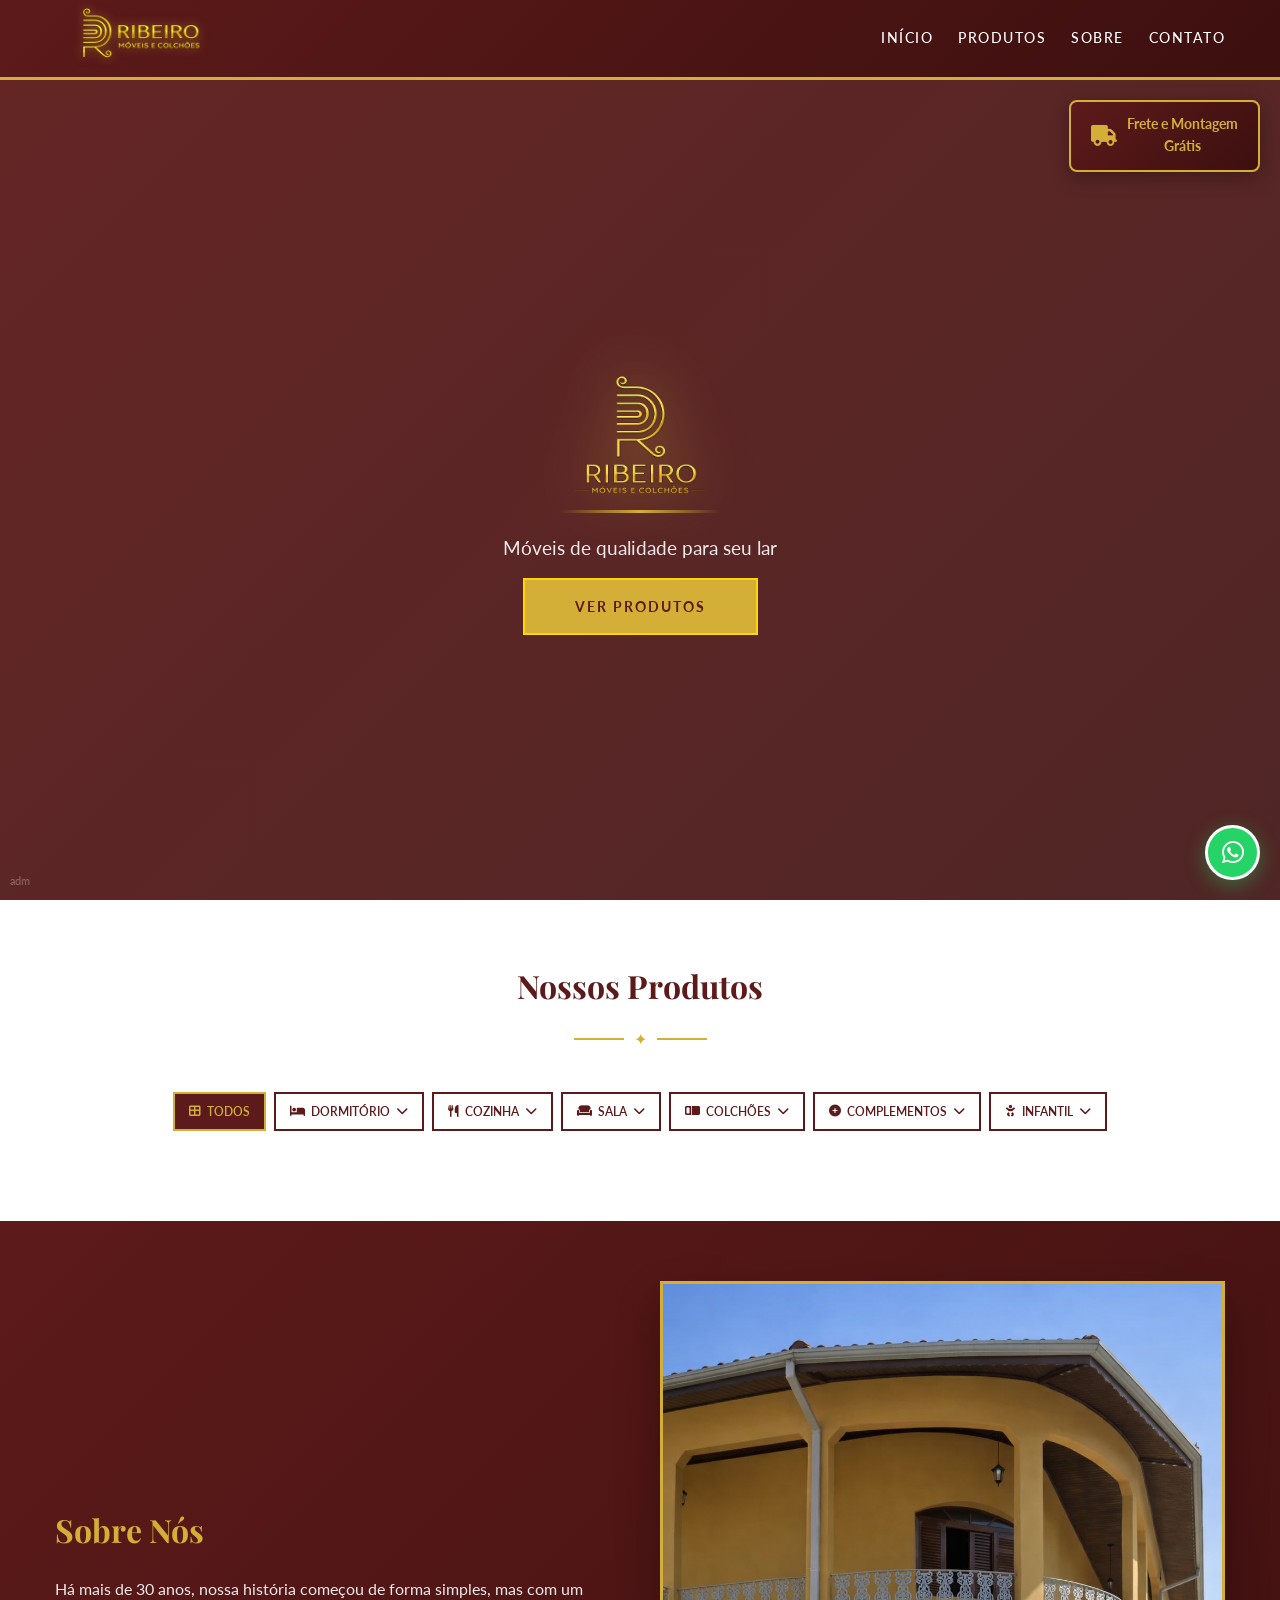
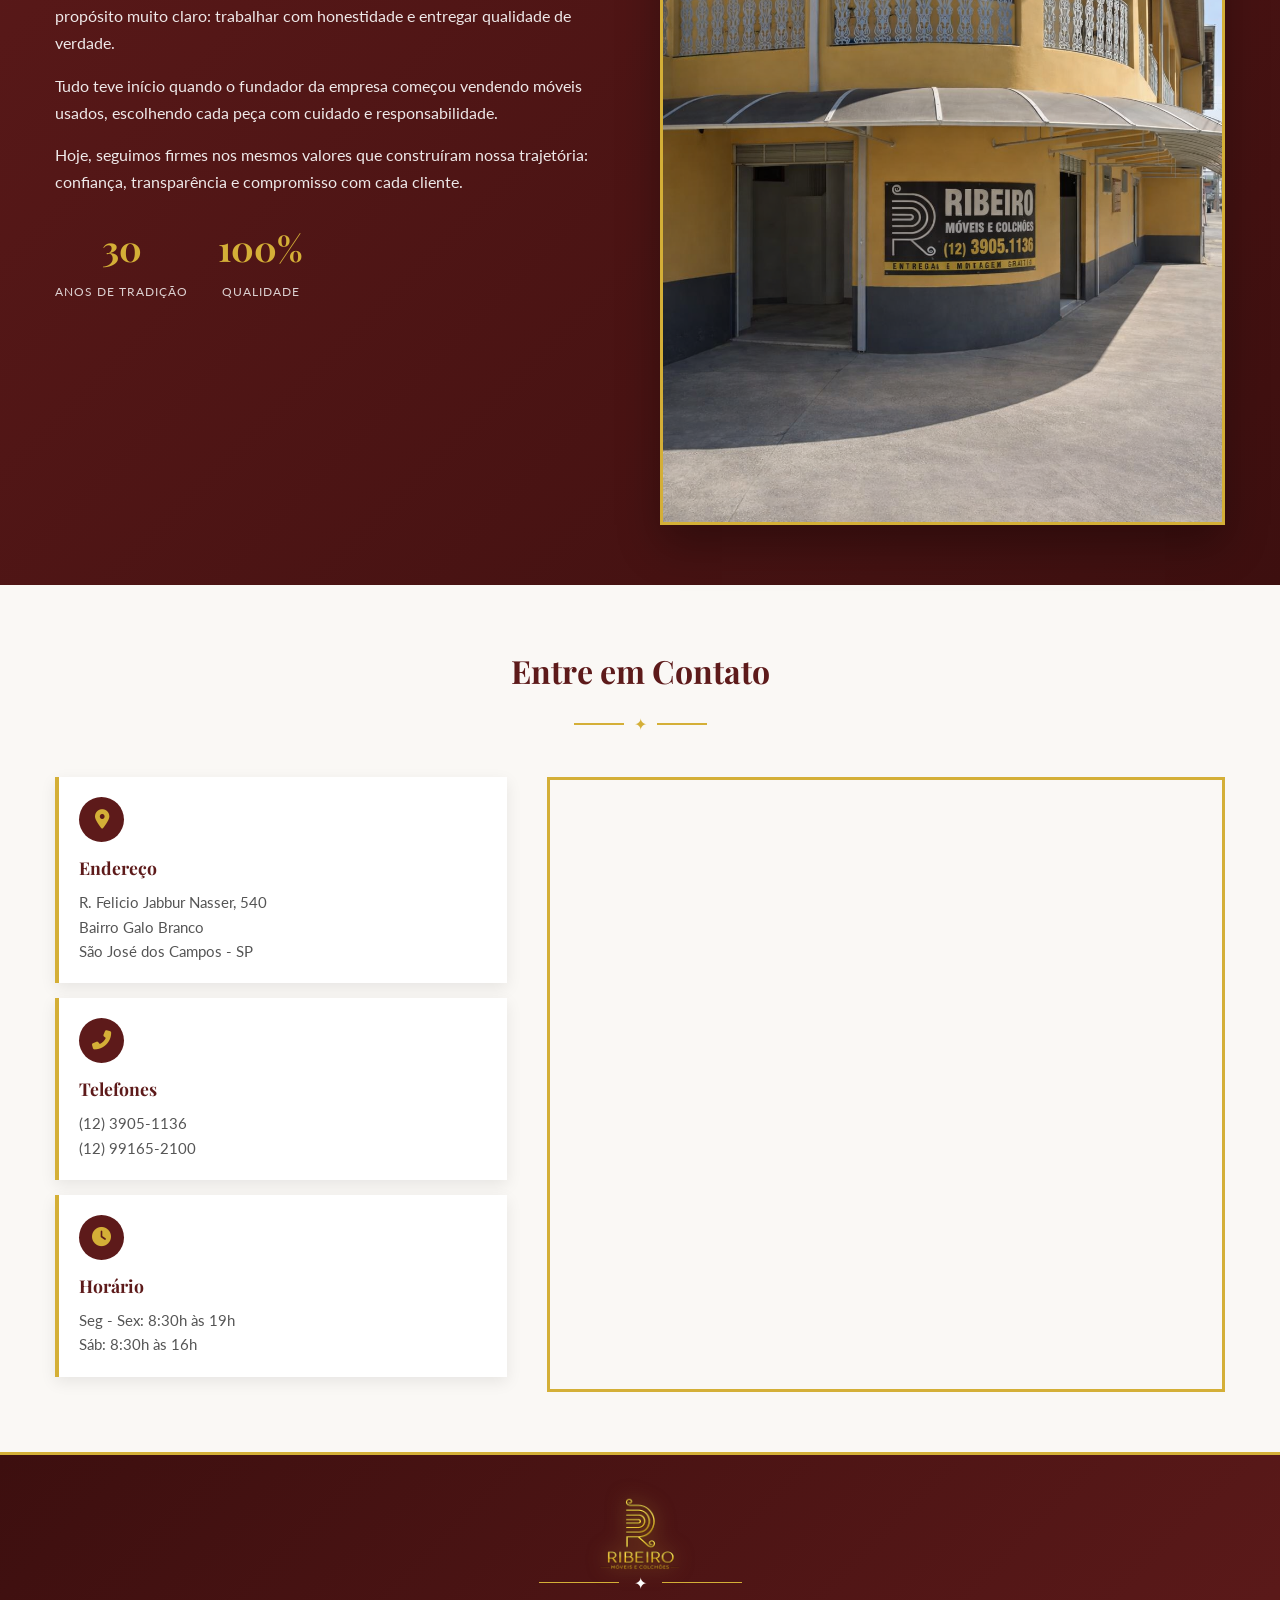
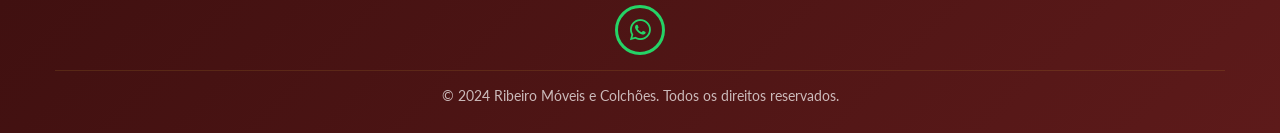
==== index.html @ 6a5523c1 "Update fmt.Println message from 'Hello' to 'Goodbye'" ====
<!DOCTYPE html>
<html lang="pt-BR">
<head>
    <meta charset="UTF-8">
    <meta name="viewport" content="width=device-width, initial-scale=1.0, maximum-scale=5.0">

    <title>Ribeiro Móveis e Colchões | São José dos Campos</title>

    <meta name="description" content="Móveis de qualidade para seu lar. Frete e montagem grátis em São José dos Campos. 30 anos de tradição.">
    <meta name="keywords" content="móveis, colchões, São José dos Campos, frete grátis">
    <meta name="author" content="Ribeiro Móveis">
    <meta name="robots" content="index, follow">

    <meta property="og:title" content="Ribeiro Móveis e Colchões">
    <meta property="og:description" content="Móveis de qualidade para seu lar. Frete e montagem grátis! 30 anos de tradição.">
    <meta property="og:image" content="https://ribeiro-moveis.vercel.app/imagens/logo-ribeiro.png">
    <meta property="og:image:width" content="1200">
    <meta property="og:image:height" content="630">
    <meta property="og:url" content="https://ribeiro-moveis.vercel.app/">
    <meta property="og:type" content="website">
    <meta property="og:locale" content="pt_BR">
    <meta property="og:site_name" content="Ribeiro Móveis e Colchões">

    <meta name="twitter:card" content="summary_large_image">
    <meta name="twitter:title" content="Ribeiro Móveis e Colchões">
    <meta name="twitter:description" content="Móveis de qualidade para seu lar. Frete e montagem grátis!">
    <meta name="twitter:image" content="https://ribeiro-moveis.vercel.app/imagens/logo-ribeiro.png">

    <meta name="apple-mobile-web-app-capable" content="yes">
    <meta name="apple-mobile-web-app-status-bar-style" content="black-translucent">
    <meta name="apple-mobile-web-app-title" content="Ribeiro Móveis">

    <link rel="icon" type="image/png" sizes="32x32" href="imagens/logo-header.png">
    <link rel="apple-touch-icon" sizes="180x180" href="imagens/logo-header.png">

    <link rel="canonical" href="https://ribeiro-moveis.vercel.app/">

    <link href="https://fonts.googleapis.com/css2?family=Playfair+Display:wght@400;600;700&family=Lato:wght@300;400;700&display=swap" rel="stylesheet">
    <link rel="stylesheet" href="https://cdnjs.cloudflare.com/ajax/libs/font-awesome/6.4.0/css/all.min.css">

    <script src="https://www.gstatic.com/firebasejs/9.22.0/firebase-app-compat.js"></script>
    <script src="https://www.gstatic.com/firebasejs/9.22.0/firebase-database-compat.js"></script>

    <style>
        :root {
            --vinho: #5D1A1A;
            --vinho-escuro: #3D0F0F;
            --dourado: #D4AF37;
            --dourado-claro: #FFD700;
            --branco: #FFFFFF;
            --creme: #FAF8F5;
        }

        * { margin: 0; padding: 0; box-sizing: border-box; }
        html { scroll-behavior: smooth; }

        body {
            font-family: 'Lato', sans-serif;
            background: var(--creme);
            color: #333;
            line-height: 1.6;
            min-height: 100vh;
            overflow-x: hidden;
            -webkit-font-smoothing: antialiased;
        }

        img { max-width: 100%; height: auto; display: block; }
        a { text-decoration: none; color: inherit; -webkit-tap-highlight-color: transparent; }
        button { font-family: inherit; cursor: pointer; -webkit-tap-highlight-color: transparent; }

        .container { max-width: 1200px; margin: 0 auto; padding: 0 15px; }

        .header {
            position: fixed;
            top: 0; left: 0; right: 0;
            background: linear-gradient(135deg, var(--vinho) 0%, var(--vinho-escuro) 100%);
            border-bottom: 3px solid var(--dourado);
            z-index: 1000;
            height: 80px;
        }

        .header .container {
            display: flex;
            justify-content: space-between;
            align-items: center;
            height: 100%;
        }

        .logo { display: flex; align-items: center; }

        .logo-header-img {
            height: 120px;
            width: auto;
            filter: drop-shadow(0 0 5px rgba(212, 175, 55, 0.5));
        }

        .nav { display: flex; gap: 25px; align-items: center; }

        .nav a {
            color: var(--branco);
            font-size: 0.85rem;
            letter-spacing: 1.5px;
            text-transform: uppercase;
            transition: all 0.3s;
            font-weight: 500;
        }

        .nav a:hover { color: var(--dourado); }

        .menu-mobile {
            display: none;
            background: transparent;
            border: 2px solid var(--dourado);
            color: var(--dourado);
            padding: 8px 12px;
            border-radius: 5px;
            font-size: 1.2rem;
            cursor: pointer;
        }

        main { padding-top: 80px; }

        .hero {
            min-height: calc(100vh - 80px);
            background: linear-gradient(135deg, rgba(93, 26, 26, 0.95), rgba(61, 15, 15, 0.9));
            display: flex;
            flex-direction: column;
            align-items: center;
            justify-content: center;
            text-align: center;
            padding: 40px 20px;
            position: relative;
        }

        .frete-badge {
            position: absolute;
            top: 20px; right: 20px;
            background: linear-gradient(135deg, var(--vinho), var(--vinho-escuro));
            color: var(--dourado);
            padding: 12px 20px;
            border-radius: 8px;
            font-weight: bold;
            font-size: 0.85rem;
            box-shadow: 0 5px 20px rgba(0,0,0,0.3);
            display: flex;
            align-items: center;
            gap: 10px;
            border: 2px solid var(--dourado);
            z-index: 10;
        }

        .frete-badge i { font-size: 1.3rem; }

        .hero-content {
            color: var(--branco);
            display: flex;
            flex-direction: column;
            align-items: center;
            max-width: 600px;
        }

        .hero-logo-wrap {
            width: 300px;
            max-width: 80vw;
            margin-bottom: -35px;
            animation: pulse 3s infinite;
        }

        .hero-logo-wrap img {
            width: 100%;
            filter: drop-shadow(0 0 30px rgba(212, 175, 55, 0.8));
        }

        @keyframes pulse {
            0%, 100% { transform: scale(1); }
            50% { transform: scale(1.02); }
        }

        .gold-line {
            width: 160px;
            height: 3px;
            background: linear-gradient(90deg, transparent, var(--dourado), transparent);
            margin: 0 auto 20px;
        }

        .hero-content p {
            font-size: 1.2rem;
            margin-bottom: 15px;
            opacity: 0.9;
        }

        .btn-primary {
            display: inline-block;
            padding: 15px 50px;
            background: var(--dourado);
            color: var(--vinho);
            font-weight: 700;
            letter-spacing: 2px;
            text-transform: uppercase;
            border: 2px solid var(--dourado-claro);
            transition: all 0.3s;
            font-size: 0.9rem;
        }

        .btn-primary:hover {
            transform: translateY(-3px);
            box-shadow: 0 10px 30px rgba(212, 175, 55, 0.4);
        }

        .produtos {
            padding: 60px 0;
            background: var(--branco);
            position: relative;
        }

        .section-header {
            text-align: center;
            margin-bottom: 40px;
        }

        .section-header h2 {
            font-family: 'Playfair Display', serif;
            font-size: 2rem;
            color: var(--vinho);
            margin-bottom: 15px;
        }

        .gold-divider {
            display: flex;
            align-items: center;
            justify-content: center;
            gap: 10px;
        }

        .gold-divider .line {
            width: 50px;
            height: 2px;
            background: var(--dourado);
        }

        .gold-divider span { color: var(--dourado); }

        .ambientes-menu {
            display: flex;
            justify-content: center;
            align-items: flex-start;
            gap: 8px;
            margin-bottom: 30px;
            flex-wrap: wrap;
            padding: 0 10px;
            position: relative;
        }

        .ambiente-item { 
            position: relative; 
        }

        .ambiente-btn {
            padding: 10px 14px;
            background: white;
            border: 2px solid var(--vinho);
            color: var(--vinho);
            cursor: pointer;
            transition: all 0.3s;
            text-transform: uppercase;
            font-size: 0.75rem;
            display: flex;
            align-items: center;
            gap: 6px;
            white-space: nowrap;
            font-weight: 600;
        }

        .ambiente-btn:hover, .ambiente-btn.active {
            background: var(--vinho);
            color: var(--dourado);
            border-color: var(--dourado);
        }

        .subcategorias-dropdown {
            display: none;
            position: absolute;
            top: 100%; 
            left: 0;
            background: white;
            border: 2px solid var(--dourado);
            border-top: none;
            min-width: 180px;
            z-index: 9999;
            box-shadow: 0 10px 30px rgba(0,0,0,0.3);
        }

        .ambiente-item:hover .subcategorias-dropdown { display: block; }

        .subcategoria-item {
            padding: 12px 16px;
            cursor: pointer;
            transition: all 0.3s;
            border-bottom: 1px solid #eee;
            font-size: 0.85rem;
            background: white;
        }

        .subcategoria-item:hover {
            background: var(--creme);
            color: var(--vinho);
            padding-left: 20px;
        }

        .produtos-grid {
            display: grid;
            grid-template-columns: repeat(auto-fill, minmax(260px, 1fr));
            gap: 25px;
            padding: 0 15px;
        }

        .produto-card {
            background: var(--branco);
            border: 1px solid #eee;
            overflow: hidden;
            transition: all 0.3s;
            cursor: pointer;
            box-shadow: 0 2px 10px rgba(0,0,0,0.05);
        }

        .produto-card:hover {
            transform: translateY(-5px);
            box-shadow: 0 15px 30px rgba(0,0,0,0.1);
        }

        .produto-image {
            position: relative;
            height: 220px;
            overflow: hidden;
            background-color: #f5f5f5;
        }

        .produto-image img {
            width: 100%;
            height: 100%;
            object-fit: contain;
        }

        .produto-info { padding: 20px; }

        .produto-info h3 {
            font-family: 'Playfair Display', serif;
            font-size: 1.1rem;
            color: var(--vinho);
            margin-bottom: 8px;
            white-space: nowrap;
            overflow: hidden;
            text-overflow: ellipsis;
        }

        .produto-price {
            font-size: 1.3rem;
            color: var(--dourado);
            font-weight: 700;
            margin-bottom: 12px;
        }

        /* CORREÇÃO: Bolinhas de cor com borda preta fina */
        .produto-colors {
            display: flex;
            gap: 6px;
            margin-bottom: 15px;
        }

        .color-dot {
            width: 18px;
            height: 18px;
            border-radius: 50%;
            /* Borda preta fina sempre visível */
            border: 1px solid #333;
            box-shadow: 0 0 0 1px rgba(0,0,0,0.1), inset 0 0 0 1px rgba(255,255,255,0.3);
            cursor: pointer;
            transition: all 0.3s;
        }

        .color-dot:hover {
            transform: scale(1.2);
        }

        .produto-btn {
            width: 100%;
            padding: 12px;
            background: var(--vinho);
            color: var(--branco);
            border: none;
            cursor: pointer;
            transition: all 0.3s;
            text-transform: uppercase;
            letter-spacing: 1px;
            font-size: 0.8rem;
            font-weight: 600;
        }

        .produto-btn:hover {
            background: var(--vinho-escuro);
            color: var(--dourado);
        }

        .loading-overlay {
            position: fixed;
            top: 0; left: 0;
            width: 100%; height: 100%;
            background: rgba(93, 26, 26, 0.95);
            z-index: 99999;
            display: none;
            flex-direction: column;
            align-items: center;
            justify-content: center;
            color: var(--dourado);
        }

        .loading-overlay.active { display: flex; }

        .loading-spinner {
            width: 50px;
            height: 50px;
            border: 4px solid var(--dourado);
            border-top: 4px solid transparent;
            border-radius: 50%;
            animation: spin 1s linear infinite;
            margin-bottom: 20px;
        }

        @keyframes spin {
            0% { transform: rotate(0deg); }
            100% { transform: rotate(360deg); }
        }

        .sobre {
            padding: 60px 0;
            background: linear-gradient(135deg, var(--vinho), var(--vinho-escuro));
            color: var(--branco);
        }

        .sobre-content {
            display: grid;
            grid-template-columns: 1fr 1fr;
            gap: 40px;
            align-items: center;
        }

        .sobre-text h2 {
            font-family: 'Playfair Display', serif;
            font-size: 2rem;
            color: var(--dourado);
            margin-bottom: 20px;
        }

        .sobre-text p {
            font-size: 1rem;
            margin-bottom: 15px;
            opacity: 0.9;
            line-height: 1.7;
        }

        .sobre-stats {
            display: flex;
            gap: 30px;
            margin-top: 25px;
        }

        .stat { text-align: center; }

        .stat-num {
            font-family: 'Playfair Display', serif;
            font-size: 2.2rem;
            color: var(--dourado);
            font-weight: 700;
            display: block;
        }

        .stat-label {
            font-size: 0.75rem;
            text-transform: uppercase;
            opacity: 0.8;
            letter-spacing: 1px;
        }

        .sobre-image img {
            width: 100%;
            border: 3px solid var(--dourado);
            box-shadow: 0 20px 40px rgba(0,0,0,0.3);
        }

        .contato {
            padding: 60px 0;
            background: var(--creme);
        }

        .contato-grid {
            display: grid;
            grid-template-columns: 1fr 1.5fr;
            gap: 40px;
            margin-top: 30px;
        }

        .info-card {
            background: var(--branco);
            padding: 20px;
            margin-bottom: 15px;
            border-left: 4px solid var(--dourado);
            box-shadow: 0 5px 15px rgba(0,0,0,0.08);
        }

        .info-icon {
            width: 45px;
            height: 45px;
            background: var(--vinho);
            color: var(--dourado);
            display: flex;
            align-items: center;
            justify-content: center;
            font-size: 1.2rem;
            margin-bottom: 12px;
            border-radius: 50%;
        }

        .info-card h3 {
            font-family: 'Playfair Display', serif;
            color: var(--vinho);
            margin-bottom: 8px;
            font-size: 1.1rem;
        }

        .info-card p {
            font-size: 0.95rem;
            color: #555;
            line-height: 1.6;
        }

        .contato-map {
            height: 100%;
            min-height: 350px;
            border: 3px solid var(--dourado);
        }

        .contato-map iframe {
            width: 100%;
            height: 100%;
            border: 0;
        }

        .footer {
            background: linear-gradient(135deg, var(--vinho-escuro), var(--vinho));
            color: var(--branco);
            padding: 25px 0;
            border-top: 3px solid var(--dourado);
        }

        .footer-content {
            display: flex;
            flex-direction: column;
            align-items: center;
            margin-bottom: 15px;
        }

        .footer-logo {
            width: 180px;
            margin-bottom: -30px;
        }

        .footer-logo img {
            width: 100%;
            filter: drop-shadow(0 0 10px rgba(212, 175, 55, 0.5));
        }

        .footer-divider {
            display: flex;
            align-items: center;
            gap: 15px;
            margin-bottom: 10px;
        }

        .footer-divider .line {
            width: 80px;
            height: 1px;
            background: var(--dourado);
        }

        .footer-social { display: flex; gap: 12px; }

        .social-btn {
            width: 50px;
            height: 50px;
            background: transparent;
            border: 3px solid #25D366;
            color: #25D366;
            display: flex;
            align-items: center;
            justify-content: center;
            font-size: 1.5rem;
            transition: all 0.3s;
            border-radius: 50%;
        }

        .social-btn:hover {
            background: #25D366;
            color: var(--branco);
            transform: scale(1.1);
        }

        .footer-bottom {
            text-align: center;
            padding-top: 15px;
            border-top: 1px solid rgba(212, 175, 55, 0.2);
            opacity: 0.7;
            font-size: 0.85rem;
        }

        .admin-link-sutil {
            position: fixed;
            bottom: 10px;
            left: 10px;
            color: rgba(255, 255, 255, 0.3);
            text-decoration: none;
            font-size: 0.7rem;
            z-index: 100;
        }

        .modal {
            display: none;
            position: fixed;
            top: 0; left: 0;
            width: 100%; height: 100%;
            background: rgba(61, 15, 15, 0.95);
            z-index: 2000;
            overflow-y: auto;
            -webkit-overflow-scrolling: touch;
        }

        .modal.active { display: block; }

        .modal-content {
            background: var(--branco);
            max-width: 900px;
            margin: 20px auto;
            position: relative;
            border: 3px solid var(--dourado);
        }

        .modal-close {
            position: absolute;
            top: 10px; right: 10px;
            background: var(--dourado);
            border: none;
            width: 40px;
            height: 40px;
            border-radius: 50%;
            color: var(--vinho);
            font-size: 1.2rem;
            cursor: pointer;
            z-index: 10;
            display: flex;
            align-items: center;
            justify-content: center;
        }

        .modal-body { display: grid; grid-template-columns: 1fr 1fr; }

        .modal-gallery {
            background: var(--creme);
            padding: 25px;
        }

        .gallery-main {
            position: relative;
            height: 300px;
            display: flex;
            align-items: center;
            justify-content: center;
            background: white;
        }

        .gallery-main img {
            max-width: 100%;
            max-height: 100%;
            object-fit: contain;
        }

        .gallery-nav {
            position: absolute;
            top: 50%;
            transform: translateY(-50%);
            background: var(--vinho);
            color: var(--dourado);
            border: 2px solid var(--dourado);
            width: 40px;
            height: 40px;
            border-radius: 50%;
            cursor: pointer;
            font-size: 1rem;
            display: flex;
            align-items: center;
            justify-content: center;
        }

        .gallery-nav.prev { left: 10px; }
        .gallery-nav.next { right: 10px; }

        .gallery-thumbs {
            display: flex;
            gap: 10px;
            justify-content: center;
            margin-top: 15px;
            flex-wrap: wrap;
        }

        .gallery-thumbs img {
            width: 60px;
            height: 60px;
            object-fit: cover;
            cursor: pointer;
            border: 2px solid transparent;
        }

        .gallery-thumbs img.active { border-color: var(--dourado); }

        .modal-info { padding: 25px; }

        .modal-info h2 {
            font-family: 'Playfair Display', serif;
            color: var(--vinho);
            font-size: 1.4rem;
            margin-bottom: 10px;
        }

        .disponibilidade-modal {
            display: inline-block;
            padding: 6px 12px;
            border-radius: 4px;
            font-weight: bold;
            font-size: 0.8rem;
            border: 2px solid var(--dourado);
            background: var(--vinho);
            color: var(--dourado);
            margin-bottom: 10px;
        }

        .gold-line-small {
            width: 40px;
            height: 3px;
            background: var(--dourado);
            margin-bottom: 15px;
        }

        .modal-price {
            font-size: 1.6rem;
            color: var(--dourado);
            font-weight: 700;
            margin-bottom: 15px;
        }

        .dimensoes-compactas {
            background: #f8f9fa;
            padding: 15px;
            border-radius: 8px;
            margin-bottom: 15px;
            border: 2px solid var(--dourado);
        }

        .dimensoes-compactas h4 {
            color: var(--vinho);
            margin-bottom: 10px;
            font-family: 'Playfair Display', serif;
            font-size: 0.9rem;
        }

        .dimensoes-row {
            display: flex;
            gap: 15px;
            flex-wrap: wrap;
        }

        .dimensao-item-compacta {
            display: flex;
            align-items: center;
            gap: 8px;
            flex: 1;
            min-width: 100px;
        }

        .dimensao-item-compacta i {
            color: var(--dourado);
            font-size: 0.9rem;
        }

        .dimensao-item-compacta .label {
            font-weight: bold;
            color: var(--vinho);
            font-size: 0.8rem;
        }

        /* CORREÇÃO: Cores no modal também com borda */
        .color-options {
            display: flex;
            gap: 8px;
            flex-wrap: wrap;
        }

        .color-option {
            padding: 8px 14px;
            border: 2px solid var(--vinho);
            background: transparent;
            color: var(--vinho);
            cursor: pointer;
            font-size: 0.85rem;
            transition: all 0.3s;
        }

        .color-option:hover, .color-option.active {
            background: var(--vinho);
            color: var(--dourado);
        }

        .btn-whatsapp {
            margin-top: 15px;
            padding: 15px;
            background: #25D366;
            color: var(--branco);
            border: none;
            width: 100%;
            font-size: 1rem;
            font-weight: 700;
            cursor: pointer;
            text-transform: uppercase;
        }

        .whatsapp-float {
            position: fixed;
            bottom: 20px;
            right: 20px;
            width: 55px;
            height: 55px;
            background: #25D366;
            color: var(--branco);
            border-radius: 50%;
            display: flex;
            align-items: center;
            justify-content: center;
            font-size: 1.6rem;
            box-shadow: 0 5px 20px rgba(37, 211, 102, 0.4);
            border: 3px solid var(--branco);
            z-index: 999;
        }

        @media (max-width: 768px) {
            .header { height: 70px; }
            .logo-header-img { height: 90px; }
            main { padding-top: 70px; }

            .nav { 
                display: none; 
                position: fixed;
                top: 70px;
                left: 0; right: 0;
                background: var(--vinho);
                flex-direction: column;
                padding: 20px;
                border-top: 2px solid var(--dourado);
                gap: 15px;
                z-index: 999;
            }

            .nav.active { display: flex; }
            .menu-mobile { display: block; }

            .hero {
                min-height: calc(100vh - 70px);
                padding: 30px 15px;
            }

            .frete-badge { 
                position: absolute; 
                top: 15px; right: 15px; 
                font-size: 0.75rem;
                padding: 10px 15px;
            }

            .hero-logo-wrap { 
                width: 220px; 
                margin-top: 40px;
            }

            .gold-line {
                width: 100px;
                margin-bottom: 15px;
            }

            .produtos { padding: 40px 0; }
            .section-header h2 { font-size: 1.6rem; }
            .ambientes-menu { gap: 6px; }
            .ambiente-btn { padding: 8px 12px; font-size: 0.7rem; }

            .subcategorias-dropdown {
                position: fixed !important;
                left: 50% !important;
                top: 50% !important;
                transform: translate(-50%, -50%) !important;
                width: 90% !important;
                max-width: 280px !important;
                max-height: 60vh !important;
                overflow-y: auto !important;
                z-index: 999999 !important;
                background: white !important;
                border: 3px solid var(--dourado) !important;
                box-shadow: 0 20px 50px rgba(0,0,0,0.5) !important;
                display: none;
            }

            .ambiente-item.active .subcategorias-dropdown {
                display: block !important;
            }

            .produtos-grid {
                grid-template-columns: repeat(2, 1fr);
                gap: 15px;
            }

            .produto-image { height: 160px; }
            .sobre-content { grid-template-columns: 1fr; gap: 30px; }
            .contato-grid { grid-template-columns: 1fr; gap: 25px; }
            .contato-map { min-height: 250px; order: -1; }

            .modal {
                padding: 0;
                background: rgba(61, 15, 15, 1);
            }

            .modal-content {
                margin: 0;
                min-height: 100vh;
                border: none;
                border-top: 3px solid var(--dourado);
                border-bottom: 3px solid var(--dourado);
            }

            .modal-body { 
                grid-template-columns: 1fr; 
            }

            .modal-gallery {
                padding: 15px;
                padding-top: 60px;
            }

            .gallery-main { height: 250px; }

            .modal-info { 
                padding: 20px; 
                padding-bottom: 100px;
            }

            .dimensoes-row { 
                flex-direction: column; 
                gap: 8px; 
            }

            .dimensao-item-compacta {
                min-width: 100%;
                padding: 5px 0;
            }
        }

        @media (max-width: 480px) {
            .produtos-grid { grid-template-columns: 1fr; }
            .hero-logo-wrap { width: 180px; }
        }
    </style>
<base target="_blank">
<base target="_blank">
</head>
<body>
    <!-- Loading -->
    <div id="loadingOverlay" class="loading-overlay">
        <div class="loading-spinner"></div>
        <p>Carregando produtos...</p>
    </div>

    <!-- Header -->
    <header class="header">
        <div class="container">
            <a href="#" class="logo" onclick="window.scrollTo(0,0); return false;">
                <img src="imagens/logo-header.png" alt="Ribeiro Móveis" class="logo-header-img" onerror="this.style.display='none'">
            </a>

            <nav class="nav" id="mainNav">
                <a href="#inicio" onclick="closeMenu()">Início</a>
                <a href="#produtos" onclick="closeMenu()">Produtos</a>
                <a href="#sobre" onclick="closeMenu()">Sobre</a>
                <a href="#contato" onclick="closeMenu()">Contato</a>
            </nav>

            <button class="menu-mobile" onclick="toggleMenu()">
                <i class="fas fa-bars"></i>
            </button>
        </div>
    </header>

    <main>
        <section id="inicio" class="hero">
            <div class="frete-badge">
                <i class="fas fa-truck"></i>
                <span>Frete e Montagem<br>Grátis</span>
            </div>

            <div class="hero-content">
                <div class="hero-logo-wrap">
                    <img src="imagens/logo-ribeiro.png" alt="Ribeiro Móveis e Colchões" onerror="this.parentElement.innerHTML='<h1 style=font-size:2rem;color:var(--dourado);font-family:Playfair Display>RIBEIRO</h1>'">
                </div>
                <div class="gold-line"></div>
                <p>Móveis de qualidade para seu lar</p>
                <a href="#produtos" class="btn-primary">Ver Produtos</a>
            </div>
        </section>

        <section id="produtos" class="produtos">
            <div class="container">
                <div class="section-header">
                    <h2>Nossos Produtos</h2>
                    <div class="gold-divider">
                        <div class="line"></div>
                        <span>✦</span>
                        <div class="line"></div>
                    </div>
                </div>

                <div class="ambientes-menu">
                    <button class="ambiente-btn active" onclick="filtrarProdutos('todos')">
                        <i class="fas fa-th-large"></i> Todos
                    </button>

                    <div class="ambiente-item" onclick="toggleDropdownMobile(this)">
                        <button class="ambiente-btn" onclick="event.stopPropagation(); filtrarProdutos('dormitorio')">
                            <i class="fas fa-bed"></i> Dormitório <i class="fas fa-chevron-down"></i>
                        </button>
                        <div class="subcategorias-dropdown">
                            <div class="subcategoria-item" onclick="event.stopPropagation(); filtrarSubcategoria('dormitorio', 'Box')">Box</div>
                            <div class="subcategoria-item" onclick="event.stopPropagation(); filtrarSubcategoria('dormitorio', 'Box Baú')">Box Baú</div>
                            <div class="subcategoria-item" onclick="event.stopPropagation(); filtrarSubcategoria('dormitorio', 'Cabeceira')">Cabeceira</div>
                            <div class="subcategoria-item" onclick="event.stopPropagation(); filtrarSubcategoria('dormitorio', 'Cama')">Cama</div>
                            <div class="subcategoria-item" onclick="event.stopPropagation(); filtrarSubcategoria('dormitorio', 'Colchão')">Colchão</div>
                            <div class="subcategoria-item" onclick="event.stopPropagation(); filtrarSubcategoria('dormitorio', 'Cômoda')">Cômoda</div>
                            <div class="subcategoria-item" onclick="event.stopPropagation(); filtrarSubcategoria('dormitorio', 'Guarda-Roupa')">Guarda-Roupa</div>
                            <div class="subcategoria-item" onclick="event.stopPropagation(); filtrarSubcategoria('dormitorio', 'Mesa de Cabeceira')">Mesa de Cabeceira</div>
                            <div class="subcategoria-item" onclick="event.stopPropagation(); filtrarSubcategoria('dormitorio', 'Recamier')">Recamier</div>
                        </div>
                    </div>

                    <div class="ambiente-item" onclick="toggleDropdownMobile(this)">
                        <button class="ambiente-btn" onclick="event.stopPropagation(); filtrarProdutos('cozinha')">
                            <i class="fas fa-utensils"></i> Cozinha <i class="fas fa-chevron-down"></i>
                        </button>
                        <div class="subcategorias-dropdown">
                            <div class="subcategoria-item" onclick="event.stopPropagation(); filtrarSubcategoria('cozinha', 'Armário')">Armário</div>
                            <div class="subcategoria-item" onclick="event.stopPropagation(); filtrarSubcategoria('cozinha', 'Cadeira')">Cadeira</div>
                            <div class="subcategoria-item" onclick="event.stopPropagation(); filtrarSubcategoria('cozinha', 'Conj. Mesa de Jantar')">Conj. Mesa de Jantar</div>
                            <div class="subcategoria-item" onclick="event.stopPropagation(); filtrarSubcategoria('cozinha', 'Mesa')">Mesa</div>
                        </div>
                    </div>

                    <div class="ambiente-item" onclick="toggleDropdownMobile(this)">
                        <button class="ambiente-btn" onclick="event.stopPropagation(); filtrarProdutos('sala')">
                            <i class="fas fa-couch"></i> Sala <i class="fas fa-chevron-down"></i>
                        </button>
                        <div class="subcategorias-dropdown">
                            <div class="subcategoria-item" onclick="event.stopPropagation(); filtrarSubcategoria('sala', 'Aparador')">Aparador</div>
                            <div class="subcategoria-item" onclick="event.stopPropagation(); filtrarSubcategoria('sala', 'Buffet')">Buffet</div>
                            <div class="subcategoria-item" onclick="event.stopPropagation(); filtrarSubcategoria('sala', 'Cristaleira')">Cristaleira</div>
                            <div class="subcategoria-item" onclick="event.stopPropagation(); filtrarSubcategoria('sala', 'Home')">Home</div>
                            <div class="subcategoria-item" onclick="event.stopPropagation(); filtrarSubcategoria('sala', 'Mesa de Centro')">Mesa de Centro</div>
                            <div class="subcategoria-item" onclick="event.stopPropagation(); filtrarSubcategoria('sala', 'Painel')">Painel</div>
                            <div class="subcategoria-item" onclick="event.stopPropagation(); filtrarSubcategoria('sala', 'Poltrona')">Poltrona</div>
                            <div class="subcategoria-item" onclick="event.stopPropagation(); filtrarSubcategoria('sala', 'Rack')">Rack</div>
                            <div class="subcategoria-item" onclick="event.stopPropagation(); filtrarSubcategoria('sala', 'Sofá')">Sofá</div>
                        </div>
                    </div>

                    <div class="ambiente-item" onclick="toggleDropdownMobile(this)">
                        <button class="ambiente-btn" onclick="event.stopPropagation(); filtrarProdutos('colchoes')">
                            <i class="fas fa-mattress-pillow"></i> Colchões <i class="fas fa-chevron-down"></i>
                        </button>
                        <div class="subcategorias-dropdown">
                            <div class="subcategoria-item" onclick="event.stopPropagation(); filtrarSubcategoria('colchoes', 'Solteiro')">Solteiro</div>
                            <div class="subcategoria-item" onclick="event.stopPropagation(); filtrarSubcategoria('colchoes', 'Solteiro King')">Solteiro King</div>
                            <div class="subcategoria-item" onclick="event.stopPropagation(); filtrarSubcategoria('colchoes', 'Casal')">Casal</div>
                            <div class="subcategoria-item" onclick="event.stopPropagation(); filtrarSubcategoria('colchoes', 'Queen')">Queen</div>
                            <div class="subcategoria-item" onclick="event.stopPropagation(); filtrarSubcategoria('colchoes', 'King')">King</div>
                        </div>
                    </div>

                    <div class="ambiente-item" onclick="toggleDropdownMobile(this)">
                        <button class="ambiente-btn" onclick="event.stopPropagation(); filtrarProdutos('complementos')">
                            <i class="fas fa-plus-circle"></i> Complementos <i class="fas fa-chevron-down"></i>
                        </button>
                        <div class="subcategorias-dropdown">
                            <div class="subcategoria-item" onclick="event.stopPropagation(); filtrarSubcategoria('complementos', 'Mesa de Computador')">Mesa de Computador</div>
                            <div class="subcategoria-item" onclick="event.stopPropagation(); filtrarSubcategoria('complementos', 'Multiuso')">Multiuso</div>
                            <div class="subcategoria-item" onclick="event.stopPropagation(); filtrarSubcategoria('complementos', 'Multiuso Área Serviço')">Multiuso Área Serviço</div>
                            <div class="subcategoria-item" onclick="event.stopPropagation(); filtrarSubcategoria('complementos', 'Penteadeira')">Penteadeira</div>
                            <div class="subcategoria-item" onclick="event.stopPropagation(); filtrarSubcategoria('complementos', 'Puff')">Puff</div>
                        </div>
                    </div>

                    <div class="ambiente-item" onclick="toggleDropdownMobile(this)">
                        <button class="ambiente-btn" onclick="event.stopPropagation(); filtrarProdutos('infantil')">
                            <i class="fas fa-baby"></i> Infantil <i class="fas fa-chevron-down"></i>
                        </button>
                        <div class="subcategorias-dropdown">
                            <div class="subcategoria-item" onclick="event.stopPropagation(); filtrarSubcategoria('infantil', 'Berço')">Berço</div>
                            <div class="subcategoria-item" onclick="event.stopPropagation(); filtrarSubcategoria('infantil', 'Cômoda')">Cômoda</div>
                            <div class="subcategoria-item" onclick="event.stopPropagation(); filtrarSubcategoria('infantil', 'Guarda-Roupa')">Guarda-Roupa</div>
                        </div>
                    </div>
                </div>

                <div class="produtos-grid" id="produtosGrid"></div>
            </div>
        </section>

        <section id="sobre" class="sobre">
            <div class="container">
                <div class="sobre-content">
                    <div class="sobre-text">
                        <h2>Sobre Nós</h2>
                        <p>Há mais de 30 anos, nossa história começou de forma simples, mas com um propósito muito claro: trabalhar com honestidade e entregar qualidade de verdade.</p>
                        <p>Tudo teve início quando o fundador da empresa começou vendendo móveis usados, escolhendo cada peça com cuidado e responsabilidade.</p>
                        <p>Hoje, seguimos firmes nos mesmos valores que construíram nossa trajetória: confiança, transparência e compromisso com cada cliente.</p>

                        <div class="sobre-stats">
                            <div class="stat">
                                <span class="stat-num">30</span>
                                <span class="stat-label">Anos de Tradição</span>
                            </div>
                            <div class="stat">
                                <span class="stat-num">100%</span>
                                <span class="stat-label">Qualidade</span>
                            </div>
                        </div>
                    </div>

                    <div class="sobre-image">
                        <img src="imagens/foto-loja.png" alt="Loja Ribeiro Móveis" onerror="this.style.display='none'">
                    </div>
                </div>
            </div>
        </section>

        <section id="contato" class="contato">
            <div class="container">
                <div class="section-header">
                    <h2>Entre em Contato</h2>
                    <div class="gold-divider">
                        <div class="line"></div>
                        <span>✦</span>
                        <div class="line"></div>
                    </div>
                </div>

                <div class="contato-grid">
                    <div class="contato-info">
                        <div class="info-card">
                            <div class="info-icon">
                                <i class="fas fa-map-marker-alt"></i>
                            </div>
                            <h3>Endereço</h3>
                            <p>R. Felicio Jabbur Nasser, 540<br>Bairro Galo Branco<br>São José dos Campos - SP</p>
                        </div>

                        <div class="info-card">
                            <div class="info-icon">
                                <i class="fas fa-phone-alt"></i>
                            </div>
                            <h3>Telefones</h3>
                            <p>(12) 3905-1136<br>(12) 99165-2100</p>
                        </div>

                        <div class="info-card">
                            <div class="info-icon">
                                <i class="fas fa-clock"></i>
                            </div>
                            <h3>Horário</h3>
                            <p>Seg - Sex: 8:30h às 19h<br>Sáb: 8:30h às 16h</p>
                        </div>
                    </div>

                    <div class="contato-map">
                        <iframe 
                            src="https://www.google.com/maps/embed?pb=!1m18!1m12!1m3!1d3675.296041358647!2d-45.771215!3d-23.1348!2m3!1f0!2f0!3f0!3m2!1i1024!2i768!4f13.1!3m3!1m2!1s0x0%3A0x0!2zMjPCsDA4JzA1LjMiUyA0NcKwNDYnMTYuNCJX!5e0!3m2!1spt-BR!2sbr!4v1234567890" 
                            width="100%" 
                            height="100%" 
                            style="border:0;" 
                            allowfullscreen="" 
                            loading="lazy" 
                            referrerpolicy="no-referrer-when-downgrade">
                        </iframe>
                    </div>
                </div>
            </div>
        </section>
    </main>

    <footer class="footer">
        <div class="container">
            <div class="footer-content">
                <div class="footer-logo">
                    <img src="imagens/logo-ribeiro.png" alt="Ribeiro" onerror="this.style.display='none'">
                </div>

                <div class="footer-divider">
                    <div class="line"></div>
                    <span>✦</span>
                    <div class="line"></div>
                </div>

                <div class="footer-social">
                    <a href="https://api.whatsapp.com/send?phone=5512991652100" class="social-btn" target="_blank" rel="noopener noreferrer">
                        <i class="fab fa-whatsapp"></i>
                    </a>
                </div>
            </div>

            <div class="footer-bottom">
                <p>&copy; 2024 Ribeiro Móveis e Colchões. Todos os direitos reservados.</p>
            </div>
        </div>
    </footer>

    <div id="produtoModal" class="modal">
        <div class="modal-content">
            <button class="modal-close" onclick="closeModal()">
                <i class="fas fa-times"></i>
            </button>
            <div class="modal-body">
                <div class="modal-gallery">
                    <div class="gallery-main">
                        <img id="modalMainImage" src="" alt="Produto">
                        <button class="gallery-nav prev" onclick="changeImage(-1)">
                            <i class="fas fa-chevron-left"></i>
                        </button>
                        <button class="gallery-nav next" onclick="changeImage(1)">
                            <i class="fas fa-chevron-right"></i>
                        </button>
                    </div>
                    <div class="gallery-thumbs" id="galleryThumbs"></div>
                </div>
                <div class="modal-info">
                    <div class="modal-header">
                        <h2 id="modalTitle"></h2>
                        <div id="modalDisponibilidade"></div>
                    </div>

                    <div class="gold-line-small"></div>
                    <p class="modal-price" id="modalPrice"></p>

                    <div class="dimensoes-compactas">
                        <h4><i class="fas fa-ruler-combined"></i> Dimensões</h4>
                        <div class="dimensoes-row">
                            <div class="dimensao-item-compacta">
                                <i class="fas fa-arrows-alt-h"></i>
                                <span class="label">Largura:</span>
                                <span class="valor" id="dimLargura">-</span>
                            </div>
                            <div class="dimensao-item-compacta">
                                <i class="fas fa-arrows-alt-v"></i>
                                <span class="label">Altura:</span>
                                <span class="valor" id="dimAltura">-</span>
                            </div>
                            <div class="dimensao-item-compacta">
                                <i class="fas fa-expand"></i>
                                <span class="label">Profundidade:</span>
                                <span class="valor" id="dimProfundidade">-</span>
                            </div>
                        </div>
                    </div>

                    <div class="modal-section">
                        <h4><i class="fas fa-palette"></i> Cores Disponíveis</h4>
                        <div class="color-options" id="colorOptions"></div>
                    </div>

                    <button class="btn-whatsapp" onclick="enviarWhatsApp()">
                        <i class="fab fa-whatsapp"></i> Quero este Produto
                    </button>
                </div>
            </div>
        </div>
    </div>

    <a href="https://api.whatsapp.com/send?phone=5512991652100&text=Olá! Gostaria de mais informações sobre os produtos." class="whatsapp-float" target="_blank" rel="noopener noreferrer">
        <i class="fab fa-whatsapp"></i>
    </a>

    <a href="admin.html" class="admin-link-sutil">adm</a>

    <script>
        const firebaseConfig = {
            apiKey: "AIzaSyBxlhL9IMFvUKAGxYikutb1BU2WGnC_t5E",
            authDomain: "ribeiro-moveis.firebaseapp.com",
            databaseURL: "https://ribeiro-moveis-default-rtdb.firebaseio.com",
            projectId: "ribeiro-moveis",
            storageBucket: "ribeiro-moveis.firebasestorage.app",
            messagingSenderId: "215506296403",
            appId: "1:215506296403:web:b298fccdfd65d20001b0a6"
        };

        firebase.initializeApp(firebaseConfig);
        const db = firebase.database();

        let produtos = [];
        let currentImageIndex = 0;
        let currentProduto = null;

        document.addEventListener('DOMContentLoaded', function() {
            carregarProdutosFirebase();
        });

        function carregarProdutosFirebase() {
            const loading = document.getElementById('loadingOverlay');
            loading.classList.add('active');

            const backup = localStorage.getItem('produtos_backup');
            if (backup) {
                try {
                    produtos = JSON.parse(backup);
                    renderProdutos('todos');
                    loading.classList.remove('active');
                } catch (e) {}
            }

            db.ref('produtos').on('value', function(snapshot) {
                const dados = snapshot.val();

                if (dados) {
                    produtos = Object.keys(dados).map(function(key) {
                        return { id: key, ...dados[key] };
                    });

                    produtos.sort(function(a, b) {
                        return (a.ordem || 0) - (b.ordem || 0);
                    });

                    localStorage.setItem('produtos_backup', JSON.stringify(produtos));
                    renderProdutos('todos');
                } else {
                    produtos = [];
                    renderProdutos('todos');
                }

                loading.classList.remove('active');
            }, function(error) {
                loading.classList.remove('active');
            });
        }

        function renderProdutos(filtro, subcategoria) {
            const grid = document.getElementById('produtosGrid');
            grid.innerHTML = '';

            if (produtos.length === 0) {
                grid.innerHTML = '<div style="grid-column: 1/-1; text-align: center; padding: 40px;">Nenhum produto cadastrado.</div>';
                return;
            }

            let filtrados = produtos;

            if (filtro !== 'todos') {
                filtrados = produtos.filter(p => p.ambiente === filtro);
                if (subcategoria) {
                    filtrados = filtrados.filter(p => p.subcategoria === subcategoria);
                }
            }

            if (filtrados.length === 0) {
                grid.innerHTML = '<div style="grid-column: 1/-1; text-align: center; padding: 40px;">Nenhum produto nesta categoria.</div>';
                return;
            }

            filtrados.forEach(produto => {
                const card = document.createElement('div');
                card.className = 'produto-card';
                card.onclick = () => openModal(produto);

                const cores = produto.cores || [];
                const coresHtml = cores.slice(0, 4).map(cor => 
                    `<span class="color-dot" style="background-color: ${getColorCode(cor)}" title="${cor}"></span>`
                ).join('');

                const imgSrc = produto.imagens && produto.imagens[0] ? produto.imagens[0] : '';
                const svgPlaceholder = "data:image/svg+xml,%3Csvg xmlns='http://www.w3.org/2000/svg' width='400' height='300'%3E%3Crect fill='%23f5f5f5' width='400' height='300'/%3E%3Ctext fill='%23999' x='50%25' y='50%25' text-anchor='middle'%3ESem Imagem%3C/text%3E%3C/svg%3E";

                card.innerHTML = `
                    <div class="produto-image">
                        <img src="${imgSrc}" alt="${produto.nome || 'Produto'}" onerror="this.src='${svgPlaceholder}'">
                    </div>
                    <div class="produto-info">
                        <h3>${produto.nome || 'Produto'}</h3>
                        <p class="produto-price">R$ ${(produto.preco || 0).toLocaleString('pt-BR', {minimumFractionDigits: 2})}</p>
                        <div class="produto-colors">${coresHtml}</div>
                        <button class="produto-btn">Ver Detalhes <i class="fas fa-arrow-right" style="margin-left: 5px;"></i></button>
                    </div>
                `;

                grid.appendChild(card);
            });

            document.querySelectorAll('.ambiente-btn').forEach(btn => {
                btn.classList.remove('active');
                const onclick = btn.getAttribute('onclick');
                if (filtro === 'todos' && onclick && onclick.includes("'todos'")) {
                    btn.classList.add('active');
                } else if (filtro !== 'todos' && onclick && onclick.includes("'" + filtro + "'")) {
                    btn.classList.add('active');
                }
            });
        }

        function filtrarProdutos(ambiente) {
            renderProdutos(ambiente);
        }

        function filtrarSubcategoria(ambiente, subcategoria) {
            renderProdutos(ambiente, subcategoria);
            fecharTodosDropdowns();
        }

        function toggleDropdownMobile(element) {
            if (window.innerWidth <= 768) {
                document.querySelectorAll('.ambiente-item').forEach(item => {
                    if (item !== element) {
                        item.classList.remove('active');
                    }
                });
                element.classList.toggle('active');
            }
        }

        function fecharTodosDropdowns() {
            document.querySelectorAll('.ambiente-item').forEach(item => {
                item.classList.remove('active');
            });
        }

        function openModal(produto) {
            currentProduto = produto;
            currentImageIndex = 0;

            document.getElementById('modalTitle').textContent = produto.nome || 'Produto';
            document.getElementById('modalPrice').textContent = 'R$ ' + (produto.preco || 0).toLocaleString('pt-BR', {minimumFractionDigits: 2});

            const dims = (produto.dimensoes || '- x - x -').split(' x ');
            document.getElementById('dimLargura').textContent = dims[0] || '-';
            document.getElementById('dimAltura').textContent = dims[1] || '-';
            document.getElementById('dimProfundidade').textContent = dims[2] || '-';

            const disp = document.getElementById('modalDisponibilidade');
            if (produto.disponibilidade === 'pronta-entrega') {
                disp.innerHTML = '<div class="disponibilidade-modal"><i class="fas fa-check-circle"></i> PRONTA ENTREGA</div>';
            } else if (produto.disponibilidade === 'sob-encomenda') {
                disp.innerHTML = '<div class="disponibilidade-modal"><i class="fas fa-clock"></i> SOB ENCOMENDA</div>';
            } else {
                disp.innerHTML = '';
            }

            const cores = produto.cores || [];
            document.getElementById('colorOptions').innerHTML = cores.map((cor, idx) => 
                `<span class="color-option ${idx === 0 ? 'active' : ''}" onclick="selectColor(this)">${cor}</span>`
            ).join('');

            updateGallery();
            document.getElementById('produtoModal').classList.add('active');
            document.body.style.overflow = 'hidden';
        }

        function updateGallery() {
            if (!currentProduto) return;
            const imgs = currentProduto.imagens || [];
            document.getElementById('modalMainImage').src = imgs[currentImageIndex] || '';
            document.getElementById('galleryThumbs').innerHTML = imgs.map((img, idx) => 
                `<img src="${img}" class="${idx === currentImageIndex ? 'active' : ''}" onclick="setImage(${idx})">`
            ).join('');
        }

        function changeImage(dir) {
            const imgs = currentProduto.imagens || [];
            currentImageIndex = (currentImageIndex + dir + imgs.length) % imgs.length;
            updateGallery();
        }

        function setImage(idx) {
            currentImageIndex = idx;
            updateGallery();
        }

        function closeModal() {
            document.getElementById('produtoModal').classList.remove('active');
            document.body.style.overflow = '';
            currentProduto = null;
        }

        function selectColor(el) {
            document.querySelectorAll('.color-option').forEach(e => e.classList.remove('active'));
            el.classList.add('active');
        }

        function enviarWhatsApp() {
            if (!currentProduto) return;

            const cor = document.querySelector('.color-option.active')?.textContent || (currentProduto.cores || [])[0] || '';
            const disp = currentProduto.disponibilidade === 'pronta-entrega' ? '*Pronta Entrega* ✅' : '*Sob Encomenda* ⏰';
            const cod = currentProduto.codigo || 'N/A';

            const mensagem = `*Ribeiro Móveis e Colchões* 👑\n\nOlá! Tenho interesse no produto:\n\n📦 *${currentProduto.nome}*\n🎨 Cor: ${cor}\n${disp}\n🏷️ Código: ${cod}\n\nPor favor, me envie mais informações`;

            const mensagemCodificada = encodeURIComponent(mensagem);
            const numero = '5512991652100';

            const linkWhatsApp = `https://wa.me/${numero}?text=${mensagemCodificada}`;

            window.open(linkWhatsApp, '_blank');
        }

        function getColorCode(cor) {
            const cores = {
                'marrom': '#8B4513', 'bege': '#F5F5DC', 'cinza': '#808080',
                'branco': '#FFFFFF', 'preto': '#000000', 'madeira': '#DEB887',
                'carvalho': '#D2691E', 'nogueira': '#654321', 'vinho': '#722F37',
                'azul': '#0000FF', 'vermelho': '#FF0000', 'verde': '#008000',
                'amarelo': '#FFFF00', 'rosa': '#FFC0CB', 'roxo': '#800080',
                'laranja': '#FFA500', 'off white': '#F5F5F5', 'offwhite': '#F5F5F5'
            };
            return cores[(cor || '').toLowerCase().trim()] || '#ddd';
        }

        function toggleMenu() {
            document.getElementById('mainNav').classList.toggle('active');
        }

        function closeMenu() {
            document.getElementById('mainNav').classList.remove('active');
        }

        document.getElementById('produtoModal').addEventListener('click', function(e) {
            if (e.target === this) closeModal();
        });

        document.addEventListener('click', function(e) {
            if (!e.target.closest('.ambiente-item')) {
                fecharTodosDropdowns();
            }
        });

        document.getElementById('produtoModal').addEventListener('touchmove', function(e) {
            if (e.target === this) {
                e.preventDefault();
            }
        }, { passive: false });
    </script>
</body>
</html>
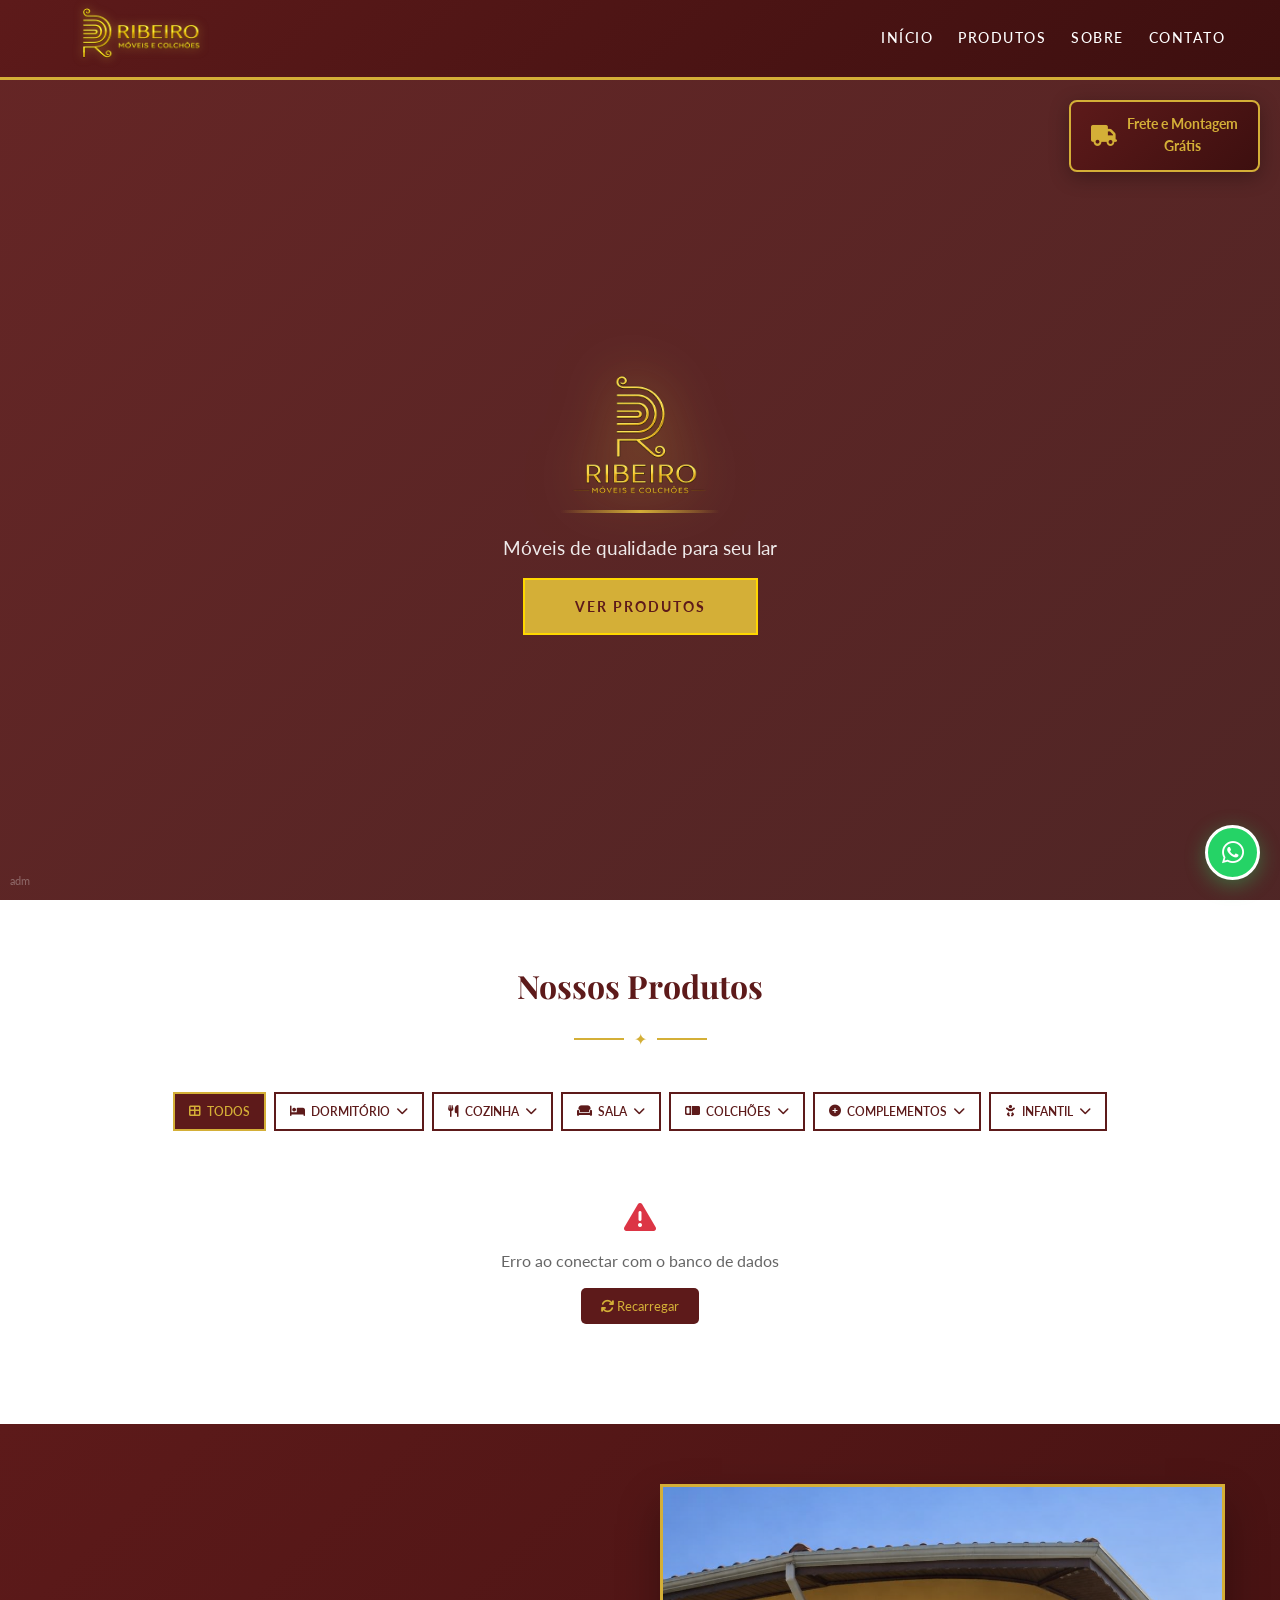
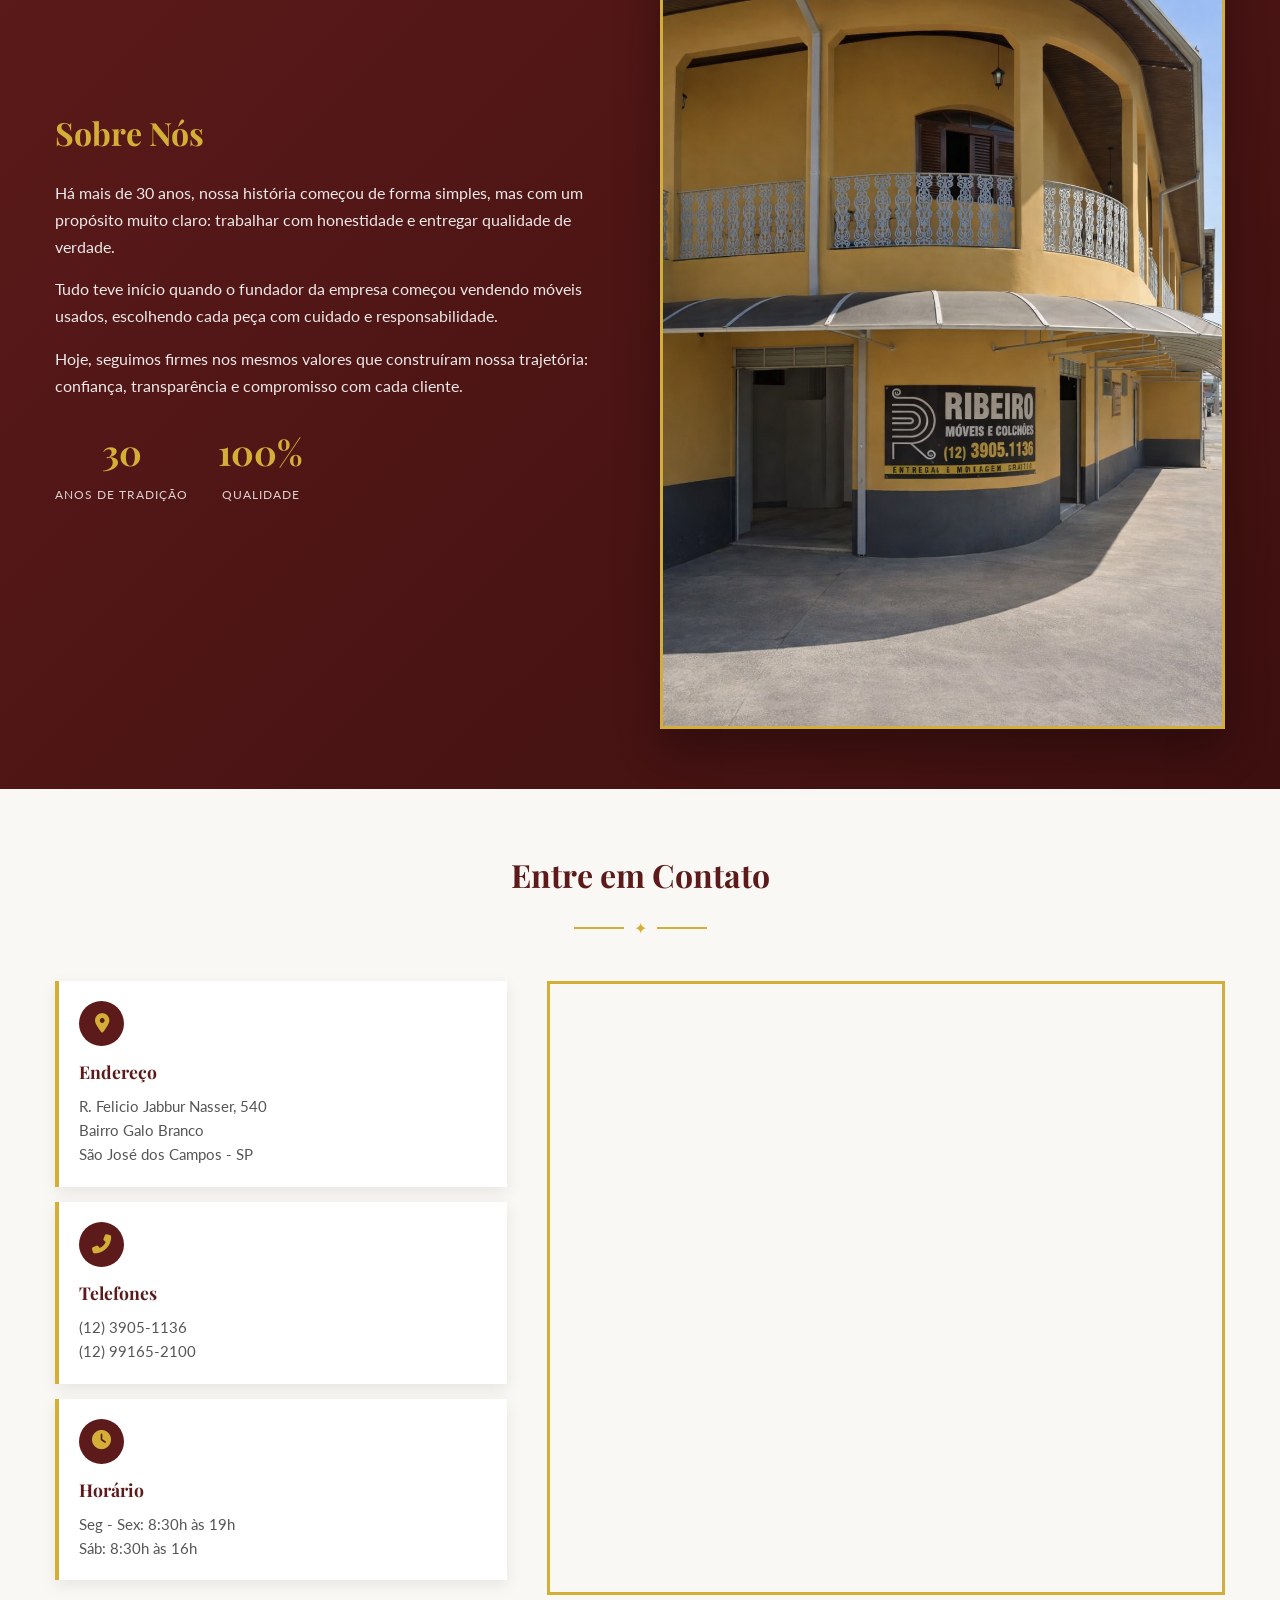
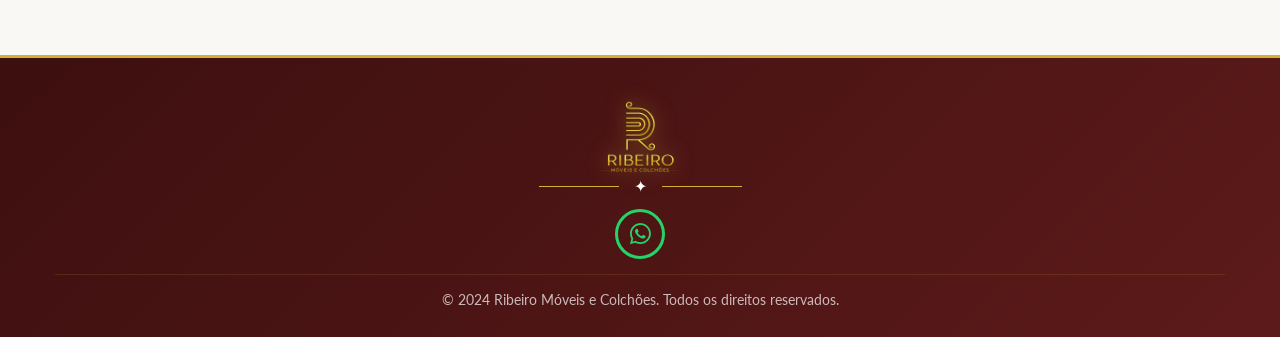
==== commit 069f61a7: "Update index.html" ====
--- a/index.html
+++ b/index.html
@@ -360,7 +360,6 @@
             margin-bottom: 12px;
         }
 
-        /* CORREÇÃO: Bolinhas de cor com borda preta fina */
         .produto-colors {
             display: flex;
             gap: 6px;
@@ -371,7 +370,6 @@
             width: 18px;
             height: 18px;
             border-radius: 50%;
-            /* Borda preta fina sempre visível */
             border: 1px solid #333;
             box-shadow: 0 0 0 1px rgba(0,0,0,0.1), inset 0 0 0 1px rgba(255,255,255,0.3);
             cursor: pointer;
@@ -795,7 +793,6 @@
             font-size: 0.8rem;
         }
 
-        /* CORREÇÃO: Cores no modal também com borda */
         .color-options {
             display: flex;
             gap: 8px;
@@ -896,6 +893,7 @@
             .ambientes-menu { gap: 6px; }
             .ambiente-btn { padding: 8px 12px; font-size: 0.7rem; }
 
+            /* CORREÇÃO DROPDOWN MOBILE - FECHAR COM CLIQUE ÚNICO */
             .subcategorias-dropdown {
                 position: fixed !important;
                 left: 50% !important;
@@ -912,8 +910,24 @@
                 display: none;
             }
 
-            .ambiente-item.active .subcategorias-dropdown {
+            .subcategorias-dropdown.active {
                 display: block !important;
+            }
+
+            /* Overlay para fechar ao clicar fora */
+            .dropdown-overlay {
+                display: none;
+                position: fixed;
+                top: 0;
+                left: 0;
+                width: 100%;
+                height: 100%;
+                background: rgba(0,0,0,0.5);
+                z-index: 999998;
+            }
+
+            .dropdown-overlay.active {
+                display: block;
             }
 
             .produtos-grid {
@@ -969,6 +983,25 @@
         @media (max-width: 480px) {
             .produtos-grid { grid-template-columns: 1fr; }
             .hero-logo-wrap { width: 180px; }
+        }
+
+        /* CORREÇÃO MODAL DESKTOP - DIMENSÕES */
+        @media (min-width: 769px) {
+            .dimensoes-row {
+                display: flex;
+                gap: 10px;
+                flex-wrap: nowrap;
+            }
+
+            .dimensao-item-compacta {
+                min-width: auto;
+                flex: 1;
+                white-space: nowrap;
+            }
+
+            .dimensao-item-compacta .valor {
+                font-size: 0.85rem;
+            }
         }
     </style>
 <base target="_blank">
@@ -981,6 +1014,9 @@
         <p>Carregando produtos...</p>
     </div>
 
+    <!-- Overlay para dropdown mobile -->
+    <div id="dropdownOverlay" class="dropdown-overlay" onclick="fecharDropdownMobile()"></div>
+
     <!-- Header -->
     <header class="header">
         <div class="container">
@@ -1034,86 +1070,86 @@
                         <i class="fas fa-th-large"></i> Todos
                     </button>
 
-                    <div class="ambiente-item" onclick="toggleDropdownMobile(this)">
+                    <div class="ambiente-item" data-ambiente="dormitorio">
                         <button class="ambiente-btn" onclick="event.stopPropagation(); filtrarProdutos('dormitorio')">
                             <i class="fas fa-bed"></i> Dormitório <i class="fas fa-chevron-down"></i>
                         </button>
-                        <div class="subcategorias-dropdown">
-                            <div class="subcategoria-item" onclick="event.stopPropagation(); filtrarSubcategoria('dormitorio', 'Box')">Box</div>
-                            <div class="subcategoria-item" onclick="event.stopPropagation(); filtrarSubcategoria('dormitorio', 'Box Baú')">Box Baú</div>
-                            <div class="subcategoria-item" onclick="event.stopPropagation(); filtrarSubcategoria('dormitorio', 'Cabeceira')">Cabeceira</div>
-                            <div class="subcategoria-item" onclick="event.stopPropagation(); filtrarSubcategoria('dormitorio', 'Cama')">Cama</div>
-                            <div class="subcategoria-item" onclick="event.stopPropagation(); filtrarSubcategoria('dormitorio', 'Colchão')">Colchão</div>
-                            <div class="subcategoria-item" onclick="event.stopPropagation(); filtrarSubcategoria('dormitorio', 'Cômoda')">Cômoda</div>
-                            <div class="subcategoria-item" onclick="event.stopPropagation(); filtrarSubcategoria('dormitorio', 'Guarda-Roupa')">Guarda-Roupa</div>
-                            <div class="subcategoria-item" onclick="event.stopPropagation(); filtrarSubcategoria('dormitorio', 'Mesa de Cabeceira')">Mesa de Cabeceira</div>
-                            <div class="subcategoria-item" onclick="event.stopPropagation(); filtrarSubcategoria('dormitorio', 'Recamier')">Recamier</div>
+                        <div class="subcategorias-dropdown" id="dropdown-dormitorio">
+                            <div class="subcategoria-item" onclick="event.stopPropagation(); filtrarSubcategoria('dormitorio', 'Box'); fecharDropdownMobile();">Box</div>
+                            <div class="subcategoria-item" onclick="event.stopPropagation(); filtrarSubcategoria('dormitorio', 'Box Baú'); fecharDropdownMobile();">Box Baú</div>
+                            <div class="subcategoria-item" onclick="event.stopPropagation(); filtrarSubcategoria('dormitorio', 'Cabeceira'); fecharDropdownMobile();">Cabeceira</div>
+                            <div class="subcategoria-item" onclick="event.stopPropagation(); filtrarSubcategoria('dormitorio', 'Cama'); fecharDropdownMobile();">Cama</div>
+                            <div class="subcategoria-item" onclick="event.stopPropagation(); filtrarSubcategoria('dormitorio', 'Colchão'); fecharDropdownMobile();">Colchão</div>
+                            <div class="subcategoria-item" onclick="event.stopPropagation(); filtrarSubcategoria('dormitorio', 'Cômoda'); fecharDropdownMobile();">Cômoda</div>
+                            <div class="subcategoria-item" onclick="event.stopPropagation(); filtrarSubcategoria('dormitorio', 'Guarda-Roupa'); fecharDropdownMobile();">Guarda-Roupa</div>
+                            <div class="subcategoria-item" onclick="event.stopPropagation(); filtrarSubcategoria('dormitorio', 'Mesa de Cabeceira'); fecharDropdownMobile();">Mesa de Cabeceira</div>
+                            <div class="subcategoria-item" onclick="event.stopPropagation(); filtrarSubcategoria('dormitorio', 'Recamier'); fecharDropdownMobile();">Recamier</div>
                         </div>
                     </div>
 
-                    <div class="ambiente-item" onclick="toggleDropdownMobile(this)">
+                    <div class="ambiente-item" data-ambiente="cozinha">
                         <button class="ambiente-btn" onclick="event.stopPropagation(); filtrarProdutos('cozinha')">
                             <i class="fas fa-utensils"></i> Cozinha <i class="fas fa-chevron-down"></i>
                         </button>
-                        <div class="subcategorias-dropdown">
-                            <div class="subcategoria-item" onclick="event.stopPropagation(); filtrarSubcategoria('cozinha', 'Armário')">Armário</div>
-                            <div class="subcategoria-item" onclick="event.stopPropagation(); filtrarSubcategoria('cozinha', 'Cadeira')">Cadeira</div>
-                            <div class="subcategoria-item" onclick="event.stopPropagation(); filtrarSubcategoria('cozinha', 'Conj. Mesa de Jantar')">Conj. Mesa de Jantar</div>
-                            <div class="subcategoria-item" onclick="event.stopPropagation(); filtrarSubcategoria('cozinha', 'Mesa')">Mesa</div>
+                        <div class="subcategorias-dropdown" id="dropdown-cozinha">
+                            <div class="subcategoria-item" onclick="event.stopPropagation(); filtrarSubcategoria('cozinha', 'Armário'); fecharDropdownMobile();">Armário</div>
+                            <div class="subcategoria-item" onclick="event.stopPropagation(); filtrarSubcategoria('cozinha', 'Cadeira'); fecharDropdownMobile();">Cadeira</div>
+                            <div class="subcategoria-item" onclick="event.stopPropagation(); filtrarSubcategoria('cozinha', 'Conj. Mesa de Jantar'); fecharDropdownMobile();">Conj. Mesa de Jantar</div>
+                            <div class="subcategoria-item" onclick="event.stopPropagation(); filtrarSubcategoria('cozinha', 'Mesa'); fecharDropdownMobile();">Mesa</div>
                         </div>
                     </div>
 
-                    <div class="ambiente-item" onclick="toggleDropdownMobile(this)">
+                    <div class="ambiente-item" data-ambiente="sala">
                         <button class="ambiente-btn" onclick="event.stopPropagation(); filtrarProdutos('sala')">
                             <i class="fas fa-couch"></i> Sala <i class="fas fa-chevron-down"></i>
                         </button>
-                        <div class="subcategorias-dropdown">
-                            <div class="subcategoria-item" onclick="event.stopPropagation(); filtrarSubcategoria('sala', 'Aparador')">Aparador</div>
-                            <div class="subcategoria-item" onclick="event.stopPropagation(); filtrarSubcategoria('sala', 'Buffet')">Buffet</div>
-                            <div class="subcategoria-item" onclick="event.stopPropagation(); filtrarSubcategoria('sala', 'Cristaleira')">Cristaleira</div>
-                            <div class="subcategoria-item" onclick="event.stopPropagation(); filtrarSubcategoria('sala', 'Home')">Home</div>
-                            <div class="subcategoria-item" onclick="event.stopPropagation(); filtrarSubcategoria('sala', 'Mesa de Centro')">Mesa de Centro</div>
-                            <div class="subcategoria-item" onclick="event.stopPropagation(); filtrarSubcategoria('sala', 'Painel')">Painel</div>
-                            <div class="subcategoria-item" onclick="event.stopPropagation(); filtrarSubcategoria('sala', 'Poltrona')">Poltrona</div>
-                            <div class="subcategoria-item" onclick="event.stopPropagation(); filtrarSubcategoria('sala', 'Rack')">Rack</div>
-                            <div class="subcategoria-item" onclick="event.stopPropagation(); filtrarSubcategoria('sala', 'Sofá')">Sofá</div>
+                        <div class="subcategorias-dropdown" id="dropdown-sala">
+                            <div class="subcategoria-item" onclick="event.stopPropagation(); filtrarSubcategoria('sala', 'Aparador'); fecharDropdownMobile();">Aparador</div>
+                            <div class="subcategoria-item" onclick="event.stopPropagation(); filtrarSubcategoria('sala', 'Buffet'); fecharDropdownMobile();">Buffet</div>
+                            <div class="subcategoria-item" onclick="event.stopPropagation(); filtrarSubcategoria('sala', 'Cristaleira'); fecharDropdownMobile();">Cristaleira</div>
+                            <div class="subcategoria-item" onclick="event.stopPropagation(); filtrarSubcategoria('sala', 'Home'); fecharDropdownMobile();">Home</div>
+                            <div class="subcategoria-item" onclick="event.stopPropagation(); filtrarSubcategoria('sala', 'Mesa de Centro'); fecharDropdownMobile();">Mesa de Centro</div>
+                            <div class="subcategoria-item" onclick="event.stopPropagation(); filtrarSubcategoria('sala', 'Painel'); fecharDropdownMobile();">Painel</div>
+                            <div class="subcategoria-item" onclick="event.stopPropagation(); filtrarSubcategoria('sala', 'Poltrona'); fecharDropdownMobile();">Poltrona</div>
+                            <div class="subcategoria-item" onclick="event.stopPropagation(); filtrarSubcategoria('sala', 'Rack'); fecharDropdownMobile();">Rack</div>
+                            <div class="subcategoria-item" onclick="event.stopPropagation(); filtrarSubcategoria('sala', 'Sofá'); fecharDropdownMobile();">Sofá</div>
                         </div>
                     </div>
 
-                    <div class="ambiente-item" onclick="toggleDropdownMobile(this)">
+                    <div class="ambiente-item" data-ambiente="colchoes">
                         <button class="ambiente-btn" onclick="event.stopPropagation(); filtrarProdutos('colchoes')">
                             <i class="fas fa-mattress-pillow"></i> Colchões <i class="fas fa-chevron-down"></i>
                         </button>
-                        <div class="subcategorias-dropdown">
-                            <div class="subcategoria-item" onclick="event.stopPropagation(); filtrarSubcategoria('colchoes', 'Solteiro')">Solteiro</div>
-                            <div class="subcategoria-item" onclick="event.stopPropagation(); filtrarSubcategoria('colchoes', 'Solteiro King')">Solteiro King</div>
-                            <div class="subcategoria-item" onclick="event.stopPropagation(); filtrarSubcategoria('colchoes', 'Casal')">Casal</div>
-                            <div class="subcategoria-item" onclick="event.stopPropagation(); filtrarSubcategoria('colchoes', 'Queen')">Queen</div>
-                            <div class="subcategoria-item" onclick="event.stopPropagation(); filtrarSubcategoria('colchoes', 'King')">King</div>
+                        <div class="subcategorias-dropdown" id="dropdown-colchoes">
+                            <div class="subcategoria-item" onclick="event.stopPropagation(); filtrarSubcategoria('colchoes', 'Solteiro'); fecharDropdownMobile();">Solteiro</div>
+                            <div class="subcategoria-item" onclick="event.stopPropagation(); filtrarSubcategoria('colchoes', 'Solteiro King'); fecharDropdownMobile();">Solteiro King</div>
+                            <div class="subcategoria-item" onclick="event.stopPropagation(); filtrarSubcategoria('colchoes', 'Casal'); fecharDropdownMobile();">Casal</div>
+                            <div class="subcategoria-item" onclick="event.stopPropagation(); filtrarSubcategoria('colchoes', 'Queen'); fecharDropdownMobile();">Queen</div>
+                            <div class="subcategoria-item" onclick="event.stopPropagation(); filtrarSubcategoria('colchoes', 'King'); fecharDropdownMobile();">King</div>
                         </div>
                     </div>
 
-                    <div class="ambiente-item" onclick="toggleDropdownMobile(this)">
+                    <div class="ambiente-item" data-ambiente="complementos">
                         <button class="ambiente-btn" onclick="event.stopPropagation(); filtrarProdutos('complementos')">
                             <i class="fas fa-plus-circle"></i> Complementos <i class="fas fa-chevron-down"></i>
                         </button>
-                        <div class="subcategorias-dropdown">
-                            <div class="subcategoria-item" onclick="event.stopPropagation(); filtrarSubcategoria('complementos', 'Mesa de Computador')">Mesa de Computador</div>
-                            <div class="subcategoria-item" onclick="event.stopPropagation(); filtrarSubcategoria('complementos', 'Multiuso')">Multiuso</div>
-                            <div class="subcategoria-item" onclick="event.stopPropagation(); filtrarSubcategoria('complementos', 'Multiuso Área Serviço')">Multiuso Área Serviço</div>
-                            <div class="subcategoria-item" onclick="event.stopPropagation(); filtrarSubcategoria('complementos', 'Penteadeira')">Penteadeira</div>
-                            <div class="subcategoria-item" onclick="event.stopPropagation(); filtrarSubcategoria('complementos', 'Puff')">Puff</div>
+                        <div class="subcategorias-dropdown" id="dropdown-complementos">
+                            <div class="subcategoria-item" onclick="event.stopPropagation(); filtrarSubcategoria('complementos', 'Mesa de Computador'); fecharDropdownMobile();">Mesa de Computador</div>
+                            <div class="subcategoria-item" onclick="event.stopPropagation(); filtrarSubcategoria('complementos', 'Multiuso'); fecharDropdownMobile();">Multiuso</div>
+                            <div class="subcategoria-item" onclick="event.stopPropagation(); filtrarSubcategoria('complementos', 'Multiuso Área Serviço'); fecharDropdownMobile();">Multiuso Área Serviço</div>
+                            <div class="subcategoria-item" onclick="event.stopPropagation(); filtrarSubcategoria('complementos', 'Penteadeira'); fecharDropdownMobile();">Penteadeira</div>
+                            <div class="subcategoria-item" onclick="event.stopPropagation(); filtrarSubcategoria('complementos', 'Puff'); fecharDropdownMobile();">Puff</div>
                         </div>
                     </div>
 
-                    <div class="ambiente-item" onclick="toggleDropdownMobile(this)">
+                    <div class="ambiente-item" data-ambiente="infantil">
                         <button class="ambiente-btn" onclick="event.stopPropagation(); filtrarProdutos('infantil')">
                             <i class="fas fa-baby"></i> Infantil <i class="fas fa-chevron-down"></i>
                         </button>
-                        <div class="subcategorias-dropdown">
-                            <div class="subcategoria-item" onclick="event.stopPropagation(); filtrarSubcategoria('infantil', 'Berço')">Berço</div>
-                            <div class="subcategoria-item" onclick="event.stopPropagation(); filtrarSubcategoria('infantil', 'Cômoda')">Cômoda</div>
-                            <div class="subcategoria-item" onclick="event.stopPropagation(); filtrarSubcategoria('infantil', 'Guarda-Roupa')">Guarda-Roupa</div>
+                        <div class="subcategorias-dropdown" id="dropdown-infantil">
+                            <div class="subcategoria-item" onclick="event.stopPropagation(); filtrarSubcategoria('infantil', 'Berço'); fecharDropdownMobile();">Berço</div>
+                            <div class="subcategoria-item" onclick="event.stopPropagation(); filtrarSubcategoria('infantil', 'Cômoda'); fecharDropdownMobile();">Cômoda</div>
+                            <div class="subcategoria-item" onclick="event.stopPropagation(); filtrarSubcategoria('infantil', 'Guarda-Roupa'); fecharDropdownMobile();">Guarda-Roupa</div>
                         </div>
                     </div>
                 </div>
@@ -1298,267 +1334,79 @@
     <a href="admin.html" class="admin-link-sutil">adm</a>
 
     <script>
-        const firebaseConfig = {
-            apiKey: "AIzaSyBxlhL9IMFvUKAGxYikutb1BU2WGnC_t5E",
-            authDomain: "ribeiro-moveis.firebaseapp.com",
-            databaseURL: "https://ribeiro-moveis-default-rtdb.firebaseio.com",
-            projectId: "ribeiro-moveis",
-            storageBucket: "ribeiro-moveis.firebasestorage.app",
-            messagingSenderId: "215506296403",
-            appId: "1:215506296403:web:b298fccdfd65d20001b0a6"
-        };
-
-        firebase.initializeApp(firebaseConfig);
-        const db = firebase.database();
-
-        let produtos = [];
-        let currentImageIndex = 0;
-        let currentProduto = null;
-
-        document.addEventListener('DOMContentLoaded', function() {
-            carregarProdutosFirebase();
-        });
-
-        function carregarProdutosFirebase() {
-            const loading = document.getElementById('loadingOverlay');
-            loading.classList.add('active');
-
-            const backup = localStorage.getItem('produtos_backup');
-            if (backup) {
-                try {
-                    produtos = JSON.parse(backup);
-                    renderProdutos('todos');
-                    loading.classList.remove('active');
-                } catch (e) {}
-            }
-
-            db.ref('produtos').on('value', function(snapshot) {
-                const dados = snapshot.val();
-
-                if (dados) {
-                    produtos = Object.keys(dados).map(function(key) {
-                        return { id: key, ...dados[key] };
-                    });
-
-                    produtos.sort(function(a, b) {
-                        return (a.ordem || 0) - (b.ordem || 0);
-                    });
-
-                    localStorage.setItem('produtos_backup', JSON.stringify(produtos));
-                    renderProdutos('todos');
-                } else {
-                    produtos = [];
-                    renderProdutos('todos');
-                }
-
-                loading.classList.remove('active');
-            }, function(error) {
-                loading.classList.remove('active');
-            });
-        }
-
-        function renderProdutos(filtro, subcategoria) {
-            const grid = document.getElementById('produtosGrid');
-            grid.innerHTML = '';
-
-            if (produtos.length === 0) {
-                grid.innerHTML = '<div style="grid-column: 1/-1; text-align: center; padding: 40px;">Nenhum produto cadastrado.</div>';
-                return;
-            }
-
-            let filtrados = produtos;
-
-            if (filtro !== 'todos') {
-                filtrados = produtos.filter(p => p.ambiente === filtro);
-                if (subcategoria) {
-                    filtrados = filtrados.filter(p => p.subcategoria === subcategoria);
-                }
-            }
-
-            if (filtrados.length === 0) {
-                grid.innerHTML = '<div style="grid-column: 1/-1; text-align: center; padding: 40px;">Nenhum produto nesta categoria.</div>';
-                return;
-            }
-
-            filtrados.forEach(produto => {
-                const card = document.createElement('div');
-                card.className = 'produto-card';
-                card.onclick = () => openModal(produto);
-
-                const cores = produto.cores || [];
-                const coresHtml = cores.slice(0, 4).map(cor => 
-                    `<span class="color-dot" style="background-color: ${getColorCode(cor)}" title="${cor}"></span>`
-                ).join('');
-
-                const imgSrc = produto.imagens && produto.imagens[0] ? produto.imagens[0] : '';
-                const svgPlaceholder = "data:image/svg+xml,%3Csvg xmlns='http://www.w3.org/2000/svg' width='400' height='300'%3E%3Crect fill='%23f5f5f5' width='400' height='300'/%3E%3Ctext fill='%23999' x='50%25' y='50%25' text-anchor='middle'%3ESem Imagem%3C/text%3E%3C/svg%3E";
-
-                card.innerHTML = `
-                    <div class="produto-image">
-                        <img src="${imgSrc}" alt="${produto.nome || 'Produto'}" onerror="this.src='${svgPlaceholder}'">
-                    </div>
-                    <div class="produto-info">
-                        <h3>${produto.nome || 'Produto'}</h3>
-                        <p class="produto-price">R$ ${(produto.preco || 0).toLocaleString('pt-BR', {minimumFractionDigits: 2})}</p>
-                        <div class="produto-colors">${coresHtml}</div>
-                        <button class="produto-btn">Ver Detalhes <i class="fas fa-arrow-right" style="margin-left: 5px;"></i></button>
-                    </div>
-                `;
-
-                grid.appendChild(card);
-            });
-
-            document.querySelectorAll('.ambiente-btn').forEach(btn => {
-                btn.classList.remove('active');
-                const onclick = btn.getAttribute('onclick');
-                if (filtro === 'todos' && onclick && onclick.includes("'todos'")) {
-                    btn.classList.add('active');
-                } else if (filtro !== 'todos' && onclick && onclick.includes("'" + filtro + "'")) {
-                    btn.classList.add('active');
+        // Menu mobile
+        function toggleMenu() {
+            const nav = document.getElementById('mainNav');
+            nav.classList.toggle('active');
+        }
+
+        function closeMenu() {
+            const nav = document.getElementById('mainNav');
+            nav.classList.remove('active');
+        }
+
+        // Dropdown mobile - Sistema melhorado
+        let dropdownAberto = null;
+
+        // Adicionar event listeners aos botões de ambiente
+        document.querySelectorAll('.ambiente-item').forEach(item => {
+            const btn = item.querySelector('.ambiente-btn');
+            const dropdown = item.querySelector('.subcategorias-dropdown');
+
+            btn.addEventListener('click', function(e) {
+                // Verificar se é mobile
+                if (window.innerWidth <= 768) {
+                    e.preventDefault();
+                    e.stopPropagation();
+
+                    // Se já tem dropdown aberto e é diferente, fecha o anterior
+                    if (dropdownAberto && dropdownAberto !== dropdown) {
+                        dropdownAberto.classList.remove('active');
+                    }
+
+                    // Toggle do dropdown atual
+                    dropdown.classList.toggle('active');
+
+                    // Atualiza referência
+                    if (dropdown.classList.contains('active')) {
+                        dropdownAberto = dropdown;
+                        document.getElementById('dropdownOverlay').classList.add('active');
+                    } else {
+                        dropdownAberto = null;
+                        document.getElementById('dropdownOverlay').classList.remove('active');
+                    }
                 }
             });
-        }
-
-        function filtrarProdutos(ambiente) {
-            renderProdutos(ambiente);
-        }
-
-        function filtrarSubcategoria(ambiente, subcategoria) {
-            renderProdutos(ambiente, subcategoria);
-            fecharTodosDropdowns();
-        }
-
-        function toggleDropdownMobile(element) {
-            if (window.innerWidth <= 768) {
-                document.querySelectorAll('.ambiente-item').forEach(item => {
-                    if (item !== element) {
-                        item.classList.remove('active');
-                    }
-                });
-                element.classList.toggle('active');
-            }
-        }
-
-        function fecharTodosDropdowns() {
-            document.querySelectorAll('.ambiente-item').forEach(item => {
-                item.classList.remove('active');
+        });
+
+        function fecharDropdownMobile() {
+            // Fecha todos os dropdowns
+            document.querySelectorAll('.subcategorias-dropdown').forEach(d => {
+                d.classList.remove('active');
             });
-        }
-
-        function openModal(produto) {
-            currentProduto = produto;
-            currentImageIndex = 0;
-
-            document.getElementById('modalTitle').textContent = produto.nome || 'Produto';
-            document.getElementById('modalPrice').textContent = 'R$ ' + (produto.preco || 0).toLocaleString('pt-BR', {minimumFractionDigits: 2});
-
-            const dims = (produto.dimensoes || '- x - x -').split(' x ');
-            document.getElementById('dimLargura').textContent = dims[0] || '-';
-            document.getElementById('dimAltura').textContent = dims[1] || '-';
-            document.getElementById('dimProfundidade').textContent = dims[2] || '-';
-
-            const disp = document.getElementById('modalDisponibilidade');
-            if (produto.disponibilidade === 'pronta-entrega') {
-                disp.innerHTML = '<div class="disponibilidade-modal"><i class="fas fa-check-circle"></i> PRONTA ENTREGA</div>';
-            } else if (produto.disponibilidade === 'sob-encomenda') {
-                disp.innerHTML = '<div class="disponibilidade-modal"><i class="fas fa-clock"></i> SOB ENCOMENDA</div>';
-            } else {
-                disp.innerHTML = '';
-            }
-
-            const cores = produto.cores || [];
-            document.getElementById('colorOptions').innerHTML = cores.map((cor, idx) => 
-                `<span class="color-option ${idx === 0 ? 'active' : ''}" onclick="selectColor(this)">${cor}</span>`
-            ).join('');
-
-            updateGallery();
-            document.getElementById('produtoModal').classList.add('active');
-            document.body.style.overflow = 'hidden';
-        }
-
-        function updateGallery() {
-            if (!currentProduto) return;
-            const imgs = currentProduto.imagens || [];
-            document.getElementById('modalMainImage').src = imgs[currentImageIndex] || '';
-            document.getElementById('galleryThumbs').innerHTML = imgs.map((img, idx) => 
-                `<img src="${img}" class="${idx === currentImageIndex ? 'active' : ''}" onclick="setImage(${idx})">`
-            ).join('');
-        }
-
-        function changeImage(dir) {
-            const imgs = currentProduto.imagens || [];
-            currentImageIndex = (currentImageIndex + dir + imgs.length) % imgs.length;
-            updateGallery();
-        }
-
-        function setImage(idx) {
-            currentImageIndex = idx;
-            updateGallery();
-        }
-
-        function closeModal() {
-            document.getElementById('produtoModal').classList.remove('active');
-            document.body.style.overflow = '';
-            currentProduto = null;
-        }
-
-        function selectColor(el) {
-            document.querySelectorAll('.color-option').forEach(e => e.classList.remove('active'));
-            el.classList.add('active');
-        }
-
-        function enviarWhatsApp() {
-            if (!currentProduto) return;
-
-            const cor = document.querySelector('.color-option.active')?.textContent || (currentProduto.cores || [])[0] || '';
-            const disp = currentProduto.disponibilidade === 'pronta-entrega' ? '*Pronta Entrega* ✅' : '*Sob Encomenda* ⏰';
-            const cod = currentProduto.codigo || 'N/A';
-
-            const mensagem = `*Ribeiro Móveis e Colchões* 👑\n\nOlá! Tenho interesse no produto:\n\n📦 *${currentProduto.nome}*\n🎨 Cor: ${cor}\n${disp}\n🏷️ Código: ${cod}\n\nPor favor, me envie mais informações`;
-
-            const mensagemCodificada = encodeURIComponent(mensagem);
-            const numero = '5512991652100';
-
-            const linkWhatsApp = `https://wa.me/${numero}?text=${mensagemCodificada}`;
-
-            window.open(linkWhatsApp, '_blank');
-        }
-
-        function getColorCode(cor) {
-            const cores = {
-                'marrom': '#8B4513', 'bege': '#F5F5DC', 'cinza': '#808080',
-                'branco': '#FFFFFF', 'preto': '#000000', 'madeira': '#DEB887',
-                'carvalho': '#D2691E', 'nogueira': '#654321', 'vinho': '#722F37',
-                'azul': '#0000FF', 'vermelho': '#FF0000', 'verde': '#008000',
-                'amarelo': '#FFFF00', 'rosa': '#FFC0CB', 'roxo': '#800080',
-                'laranja': '#FFA500', 'off white': '#F5F5F5', 'offwhite': '#F5F5F5'
-            };
-            return cores[(cor || '').toLowerCase().trim()] || '#ddd';
-        }
-
-        function toggleMenu() {
-            document.getElementById('mainNav').classList.toggle('active');
-        }
-
-        function closeMenu() {
-            document.getElementById('mainNav').classList.remove('active');
-        }
-
-        document.getElementById('produtoModal').addEventListener('click', function(e) {
-            if (e.target === this) closeModal();
+            document.getElementById('dropdownOverlay').classList.remove('active');
+            dropdownAberto = null;
+        }
+
+        // Fechar ao clicar fora (desktop)
+        document.addEventListener('click', function(e) {
+            if (window.innerWidth > 768) {
+                const isClickInside = e.target.closest('.ambiente-item');
+                if (!isClickInside) {
+                    document.querySelectorAll('.subcategorias-dropdown').forEach(d => {
+                        d.style.display = '';
+                    });
+                }
+            }
         });
 
-        document.addEventListener('click', function(e) {
-            if (!e.target.closest('.ambiente-item')) {
-                fecharTodosDropdowns();
+        // Fechar ao redimensionar
+        window.addEventListener('resize', function() {
+            if (window.innerWidth > 768) {
+                fecharDropdownMobile();
             }
         });
-
-        document.getElementById('produtoModal').addEventListener('touchmove', function(e) {
-            if (e.target === this) {
-                e.preventDefault();
-            }
-        }, { passive: false });
     </script>
+    <script src="app.js"></script>
 </body>
 </html>
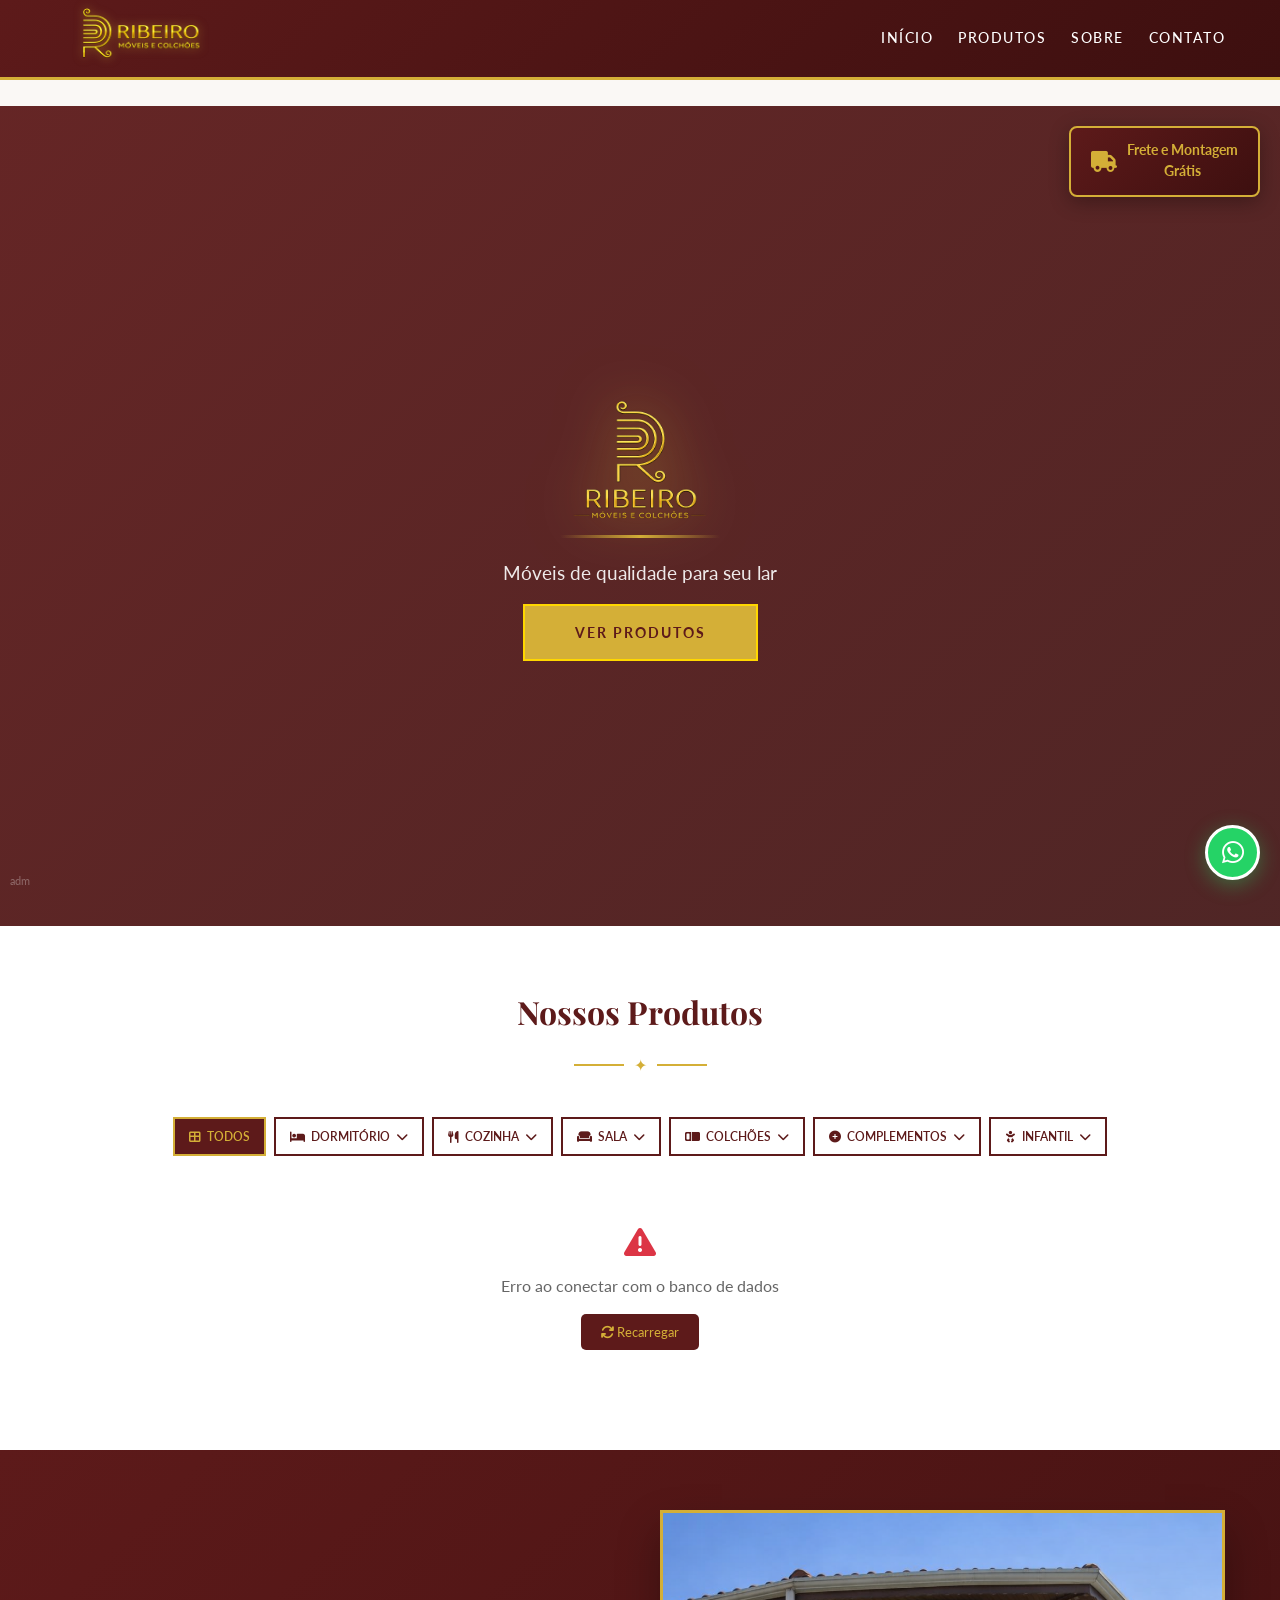
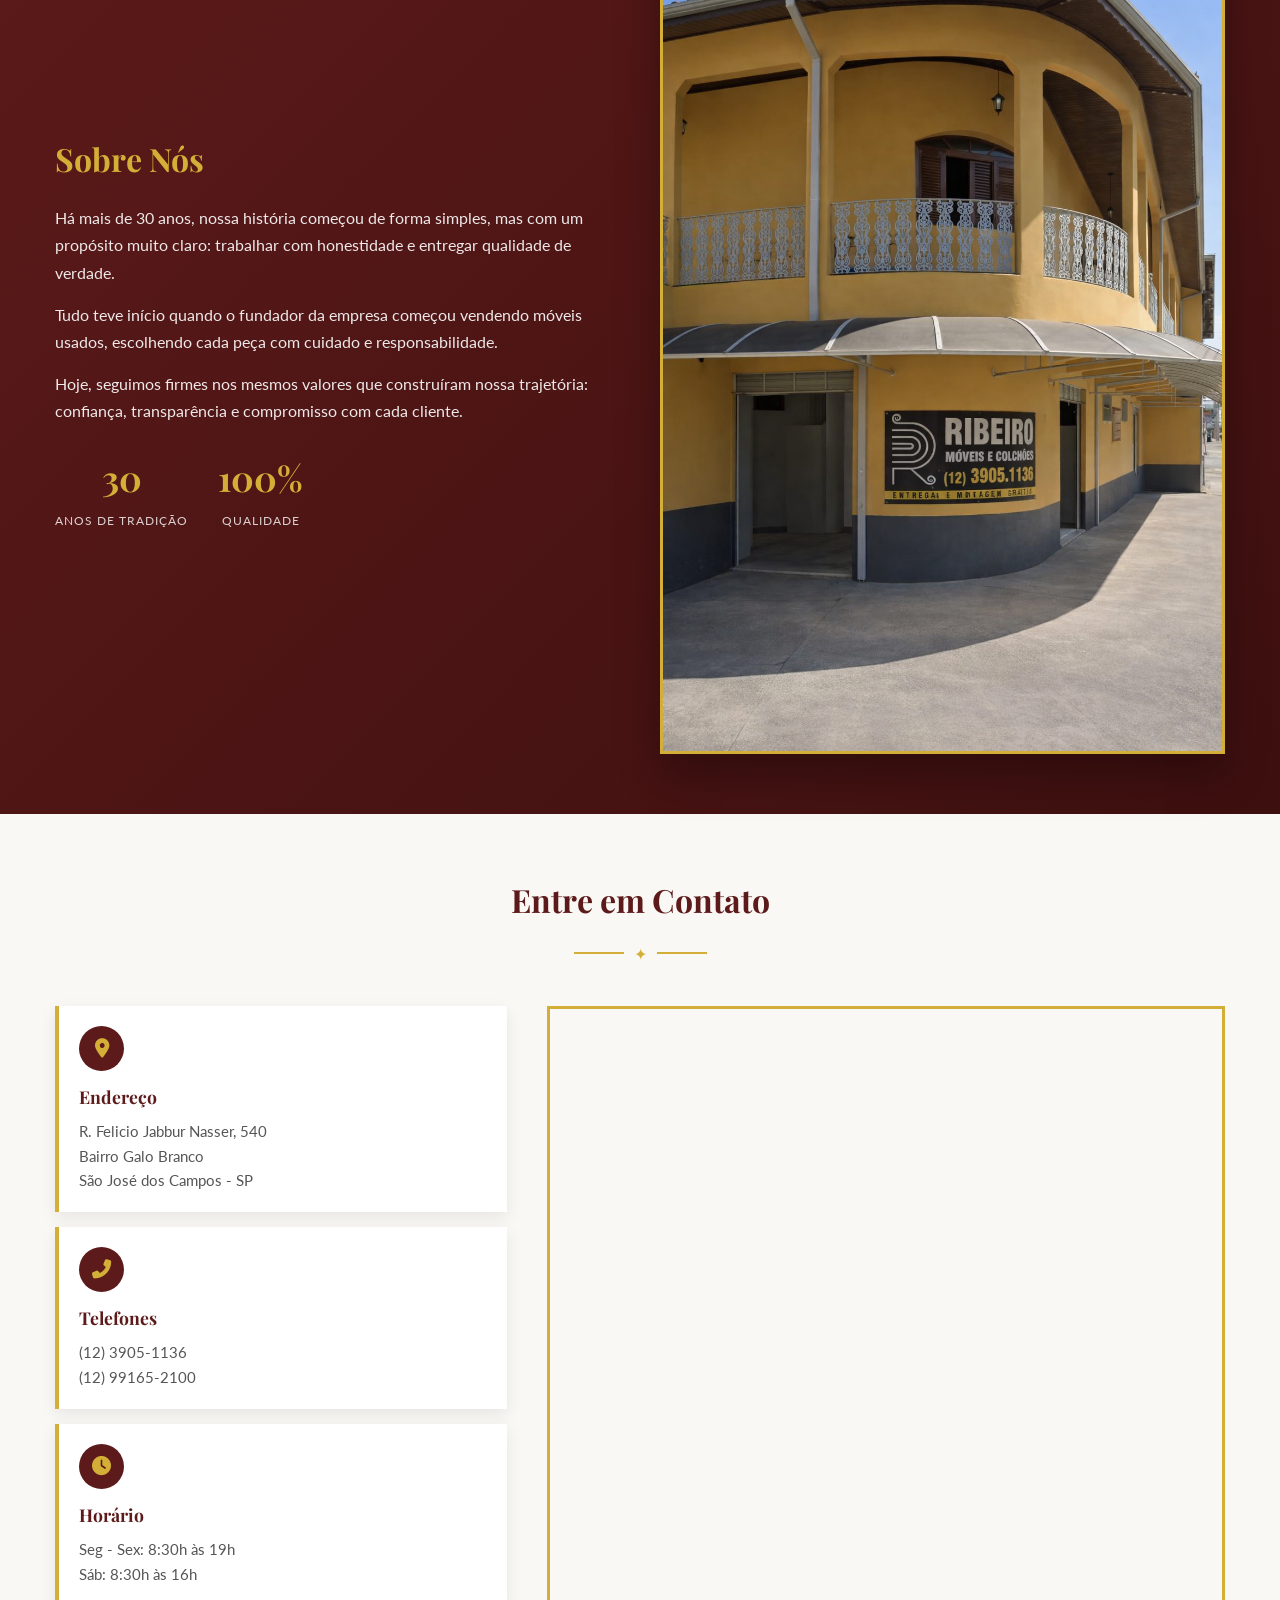
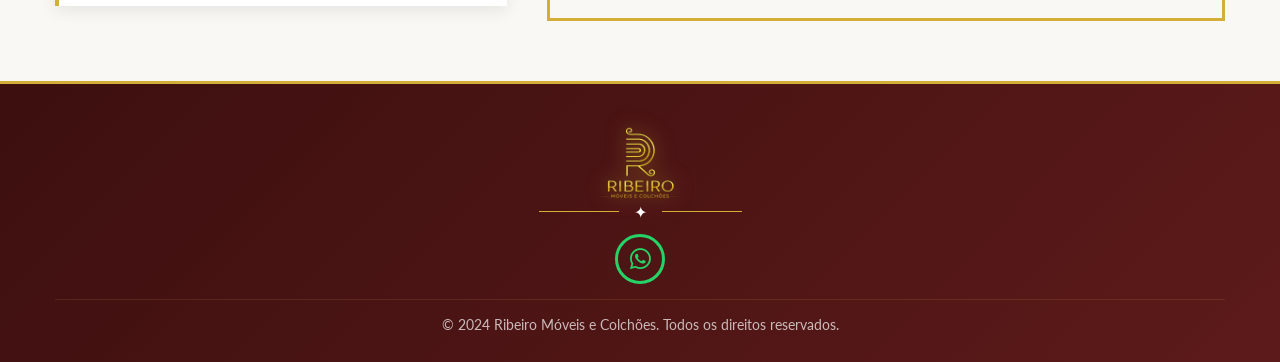
==== commit d6f238c9: "Atualiza versão do app.js para v=4 (forçar cache busting)" ====
--- a/index.html
+++ b/index.html
@@ -9,7 +9,7 @@
     <meta name="description" content="Móveis de qualidade para seu lar. Frete e montagem grátis em São José dos Campos. 30 anos de tradição.">
     <meta name="keywords" content="móveis, colchões, São José dos Campos, frete grátis">
     <meta name="author" content="Ribeiro Móveis">
-    <meta name="robots" content="index, follow">
+    <meta name="robots" content="index, follow">h
 
     <meta property="og:title" content="Ribeiro Móveis e Colchões">
     <meta property="og:description" content="Móveis de qualidade para seu lar. Frete e montagem grátis! 30 anos de tradição.">
@@ -1004,8 +1004,6 @@
             }
         }
     </style>
-<base target="_blank">
-<base target="_blank">
 </head>
 <body>
     <!-- Loading -->
@@ -1075,6 +1073,7 @@
                             <i class="fas fa-bed"></i> Dormitório <i class="fas fa-chevron-down"></i>
                         </button>
                         <div class="subcategorias-dropdown" id="dropdown-dormitorio">
+                            <div class="subcategoria-item" onclick="event.stopPropagation(); filtrarSubcategoria('dormitorio', 'Beliche')">Beliche</div>
                             <div class="subcategoria-item" onclick="event.stopPropagation(); filtrarSubcategoria('dormitorio', 'Box'); fecharDropdownMobile();">Box</div>
                             <div class="subcategoria-item" onclick="event.stopPropagation(); filtrarSubcategoria('dormitorio', 'Box Baú'); fecharDropdownMobile();">Box Baú</div>
                             <div class="subcategoria-item" onclick="event.stopPropagation(); filtrarSubcategoria('dormitorio', 'Cabeceira'); fecharDropdownMobile();">Cabeceira</div>
@@ -1099,7 +1098,7 @@
                         </div>
                     </div>
 
-                    <div class="ambiente-item" data-ambiente="sala">
+                      <div class="ambiente-item" data-ambiente="sala">
                         <button class="ambiente-btn" onclick="event.stopPropagation(); filtrarProdutos('sala')">
                             <i class="fas fa-couch"></i> Sala <i class="fas fa-chevron-down"></i>
                         </button>
@@ -1107,11 +1106,9 @@
                             <div class="subcategoria-item" onclick="event.stopPropagation(); filtrarSubcategoria('sala', 'Aparador'); fecharDropdownMobile();">Aparador</div>
                             <div class="subcategoria-item" onclick="event.stopPropagation(); filtrarSubcategoria('sala', 'Buffet'); fecharDropdownMobile();">Buffet</div>
                             <div class="subcategoria-item" onclick="event.stopPropagation(); filtrarSubcategoria('sala', 'Cristaleira'); fecharDropdownMobile();">Cristaleira</div>
-                            <div class="subcategoria-item" onclick="event.stopPropagation(); filtrarSubcategoria('sala', 'Home'); fecharDropdownMobile();">Home</div>
                             <div class="subcategoria-item" onclick="event.stopPropagation(); filtrarSubcategoria('sala', 'Mesa de Centro'); fecharDropdownMobile();">Mesa de Centro</div>
-                            <div class="subcategoria-item" onclick="event.stopPropagation(); filtrarSubcategoria('sala', 'Painel'); fecharDropdownMobile();">Painel</div>
+                            <div class="subcategoria-item" onclick="event.stopPropagation(); filtrarSubcategoria('sala', 'Rack'); fecharDropdownMobile();">Rack</div>
                             <div class="subcategoria-item" onclick="event.stopPropagation(); filtrarSubcategoria('sala', 'Poltrona'); fecharDropdownMobile();">Poltrona</div>
-                            <div class="subcategoria-item" onclick="event.stopPropagation(); filtrarSubcategoria('sala', 'Rack'); fecharDropdownMobile();">Rack</div>
                             <div class="subcategoria-item" onclick="event.stopPropagation(); filtrarSubcategoria('sala', 'Sofá'); fecharDropdownMobile();">Sofá</div>
                         </div>
                     </div>
@@ -1407,6 +1404,6 @@
             }
         });
     </script>
-    <script src="app.js"></script>
+    <script src="app.js?v=4"></script>
 </body>
 </html>
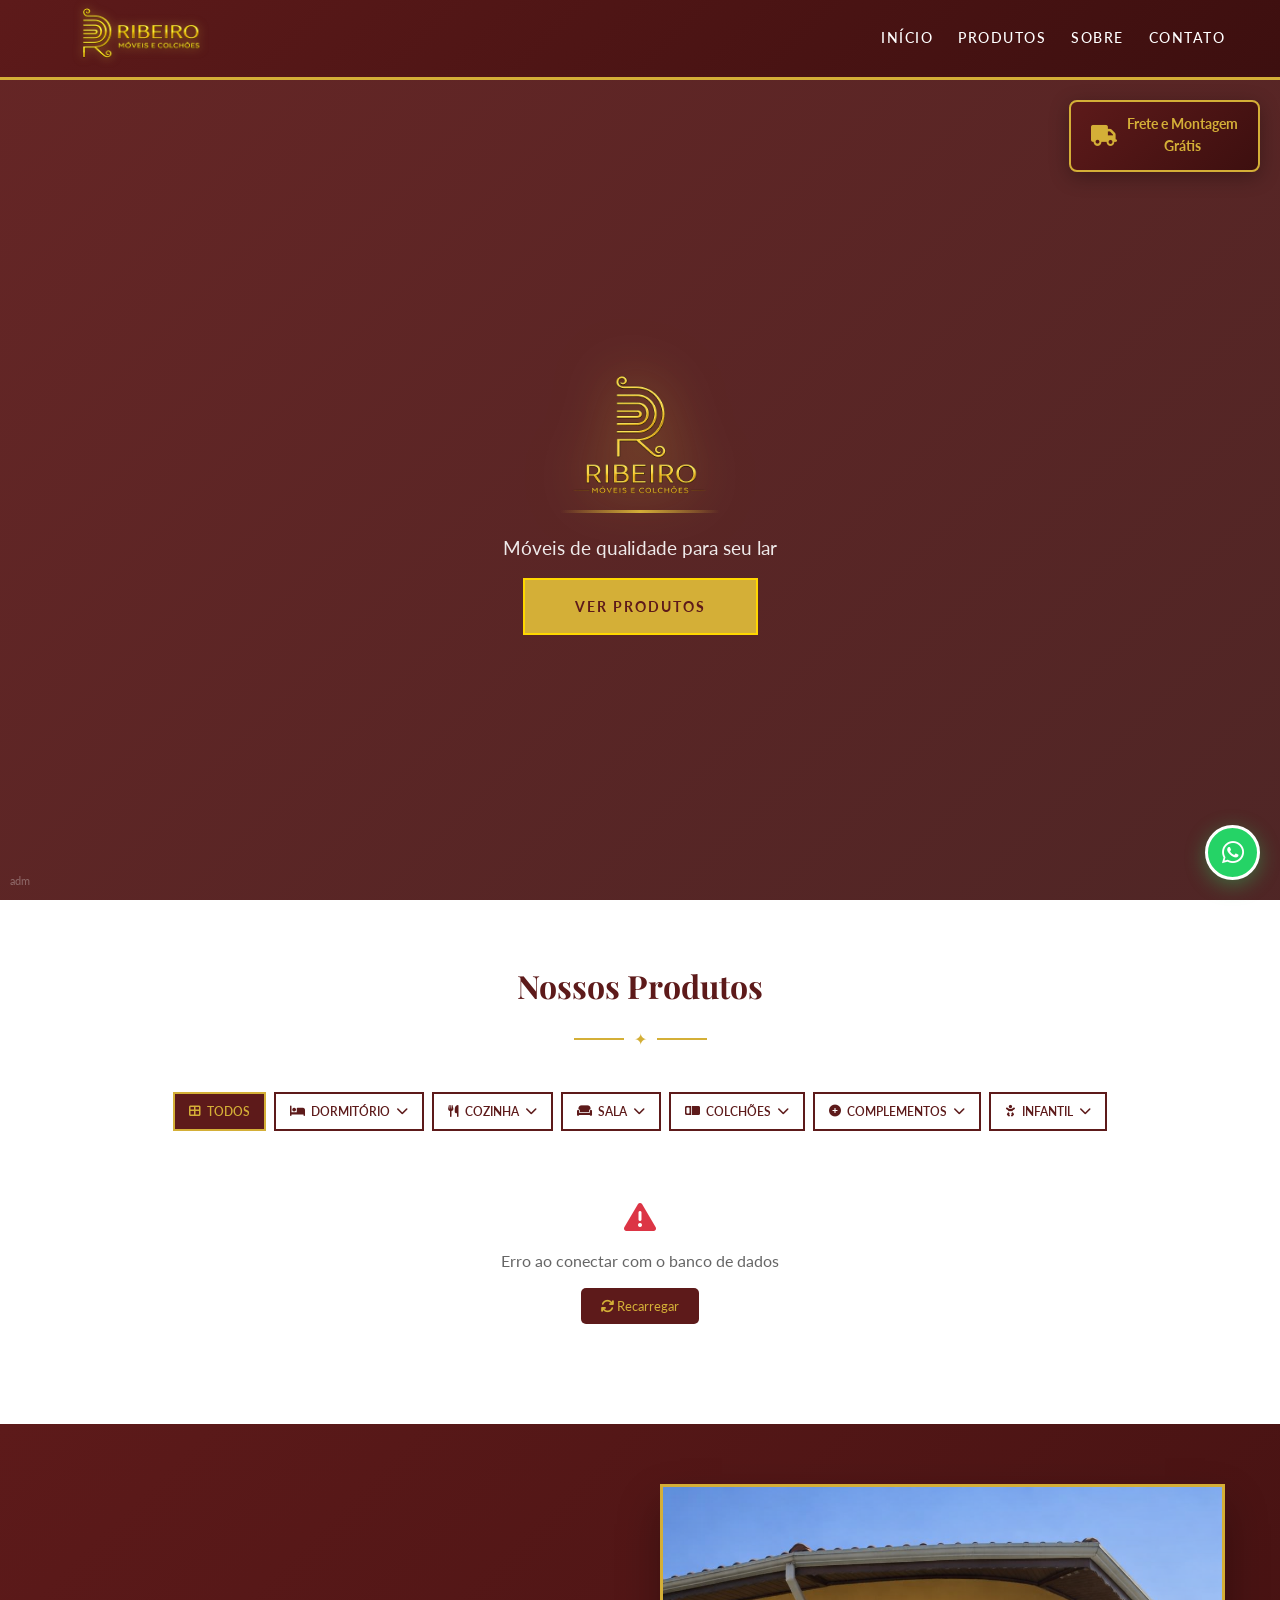
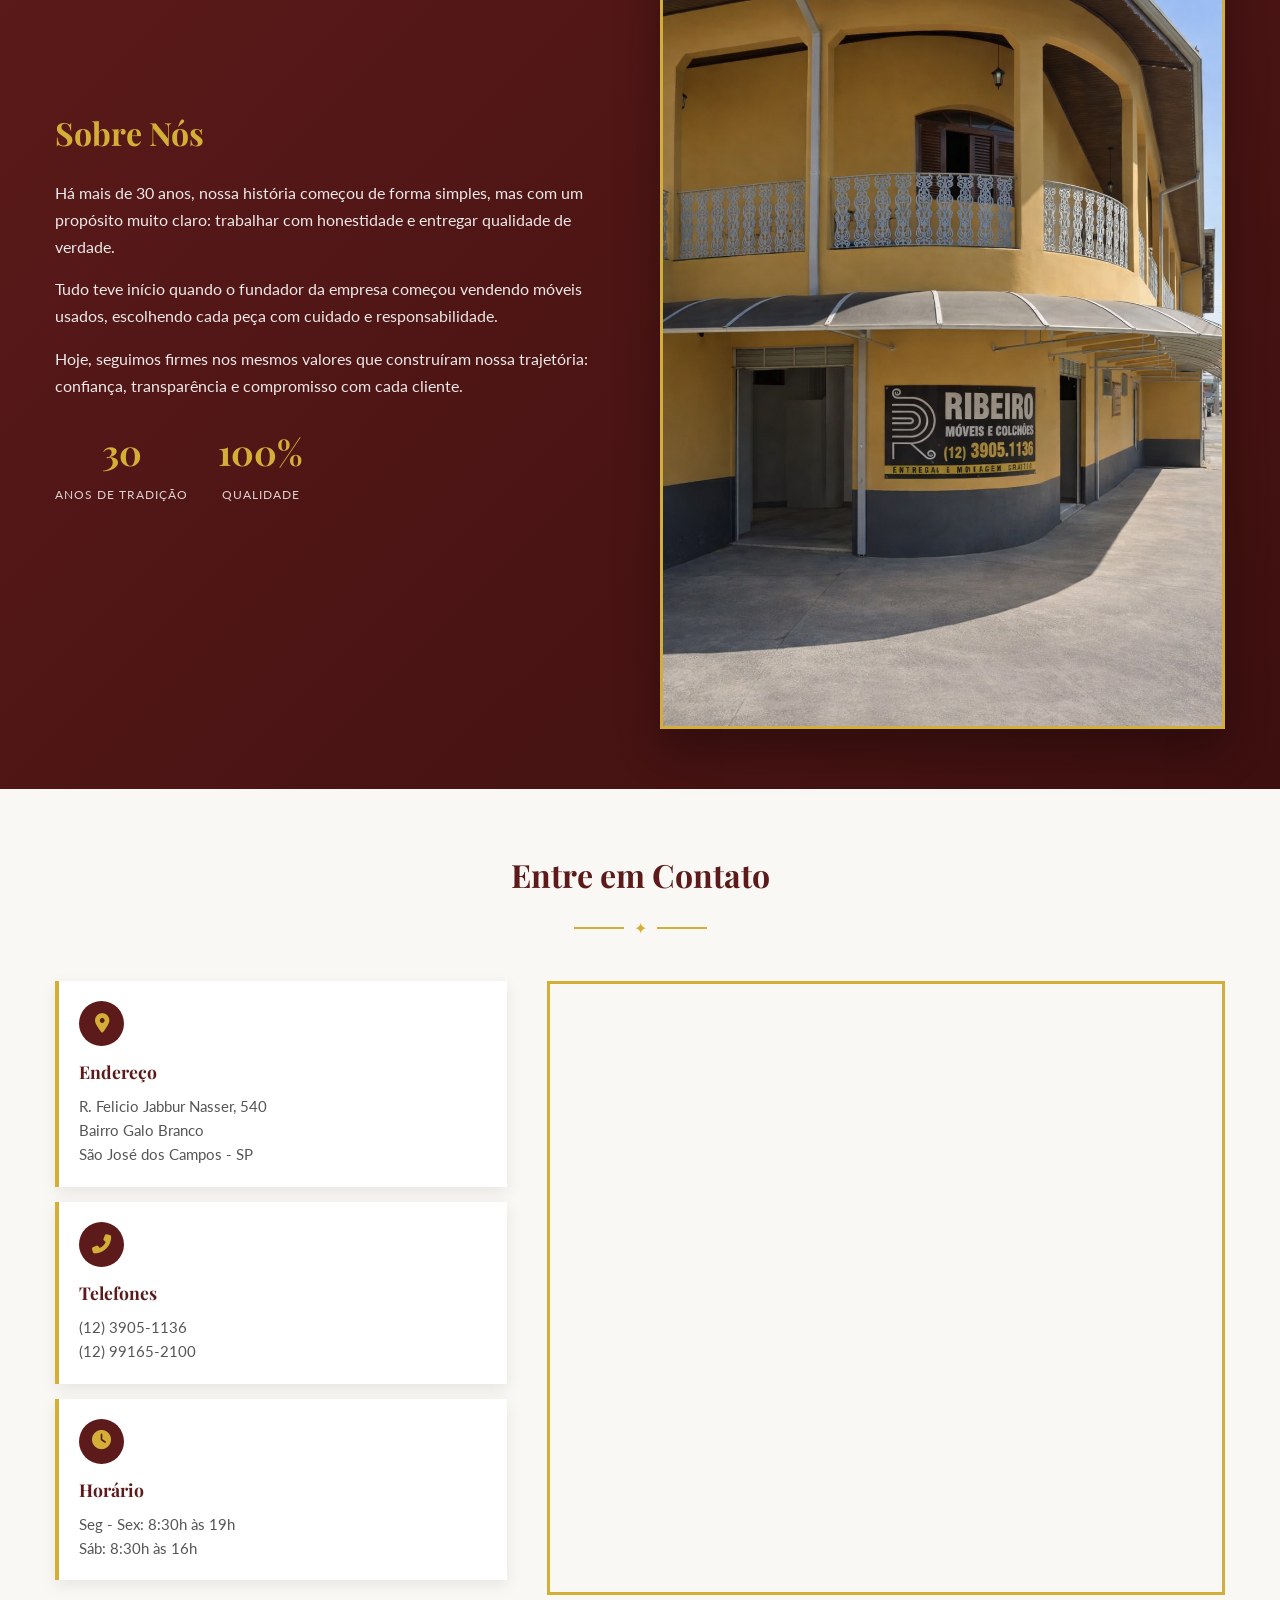
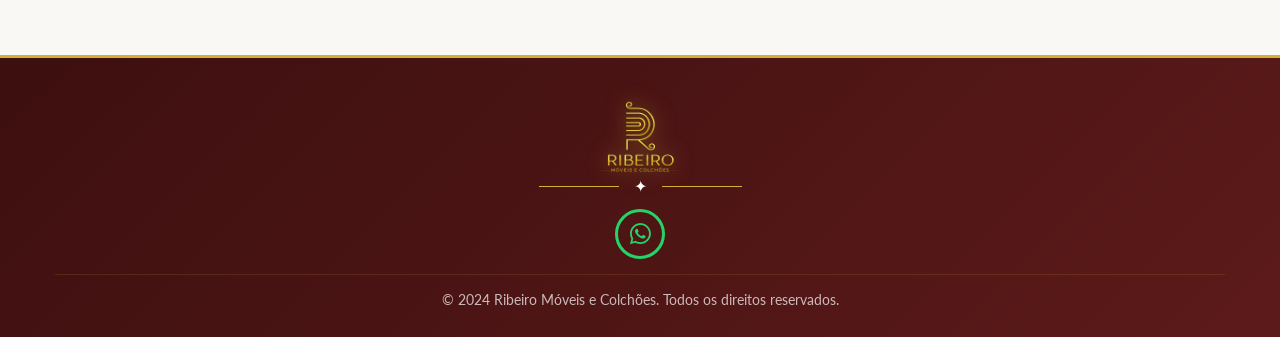
==== commit f258945a: "Update index.html" ====
--- a/index.html
+++ b/index.html
@@ -9,7 +9,7 @@
     <meta name="description" content="Móveis de qualidade para seu lar. Frete e montagem grátis em São José dos Campos. 30 anos de tradição.">
     <meta name="keywords" content="móveis, colchões, São José dos Campos, frete grátis">
     <meta name="author" content="Ribeiro Móveis">
-    <meta name="robots" content="index, follow">h
+    <meta name="robots" content="index, follow">
 
     <meta property="og:title" content="Ribeiro Móveis e Colchões">
     <meta property="og:description" content="Móveis de qualidade para seu lar. Frete e montagem grátis! 30 anos de tradição.">
